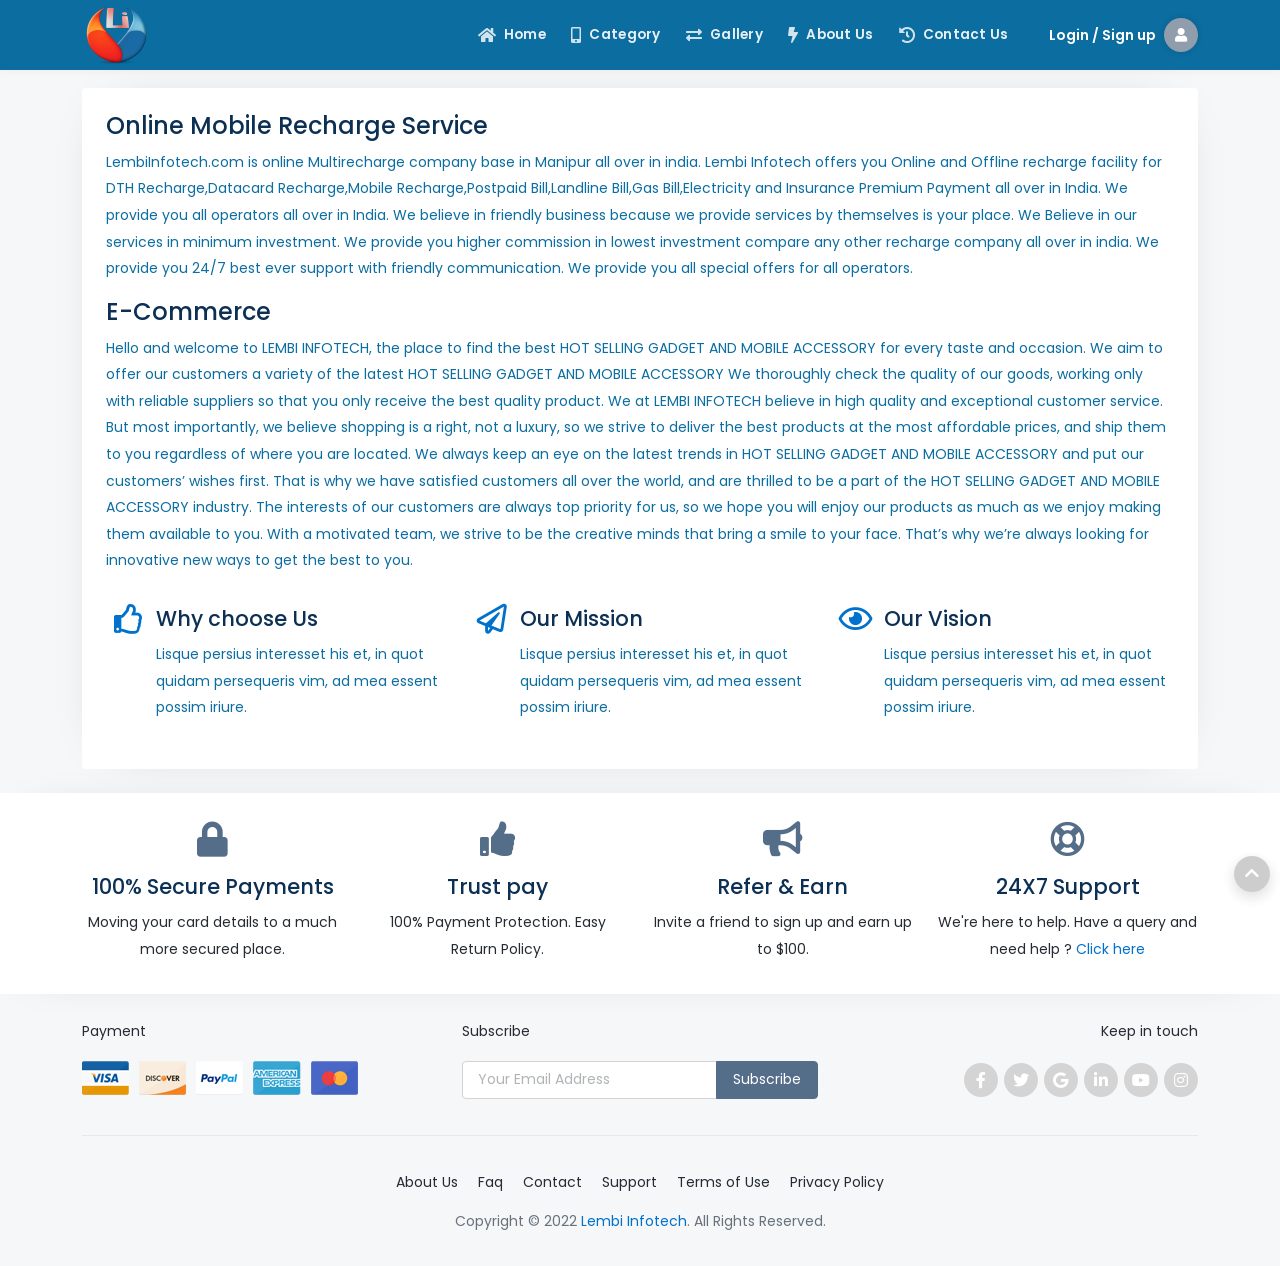
==== about-us.html @ 3e4270e7 "update for landing pages" ====
<!DOCTYPE html>
<html lang="en">

<head>
<meta charset="UTF-8" />
<meta http-equiv="X-UA-Compatible" content="IE=edge">
<meta name="viewport" content="width=device-width, initial-scale=1, minimum-scale=1.0, shrink-to-fit=no">
<link href="images/logo.png" rel="icon" />
<title>Lembi Infotech - Recharge & Bill Payment, Booking HTML5 Template</title>
<meta name="description" content="Lembi Infotech - Recharge & Bill Payment, Booking HTML5 Template">
<meta name="author" content="Lembi Infotech">

<!-- Web Fonts
============================================= -->
<link href="https://fonts.googleapis.com/css2?family=Poppins:ital,wght@0,100;0,200;0,300;0,400;0,500;0,600;0,700;0,800;0,900;1,100;1,200;1,300;1,400;1,500;1,600;1,700;1,800;1,900&amp;display=swap" rel="stylesheet">

<!-- Stylesheet
============================================= -->
<link rel="stylesheet" type="text/css" href="vendor/bootstrap/css/bootstrap.min.css" />
<link rel="stylesheet" type="text/css" href="vendor/font-awesome/css/all.min.css" />
<link rel="stylesheet" type="text/css" href="vendor/owl.carousel/assets/owl.carousel.min.css" />
<link rel="stylesheet" type="text/css" href="css/stylesheet.css" />
<link id="color-switcher" type="text/css" rel="stylesheet" href="#" />
</head>
<body>
<!-- Preloader -->
<div id="preloader">
  <div data-loader="dual-ring"></div>
</div>
<!-- Preloader End --> 

<!-- Document Wrapper   
============================================= -->
<div id="main-wrapper"> 
  
  <!-- Header
  ============================================= -->
  <header id="header" class="header-dark">
    <div class="container">
      <div class="header-row">
        <div class="header-column justify-content-start"> 
          
          <!-- Logo
          ============================================= -->
          <div class="logo me-2 me-lg-3"> <a href="index.html" class="d-flex" title="Lembi Infotech - HTML Template"><img class="navbar-logo" src="images/logo.png" alt="Lembi Infotech" width="127" height="29" /></a> </div>
          <!-- Logo end --> 
          
        </div>
        <div class="header-column justify-content-end"> 
          
          <!-- Primary Navigation
          ============================================= -->
          <nav class="primary-menu navbar navbar-expand-lg">
            <div id="header-nav" class="collapse navbar-collapse">
              <ul class="navbar-nav">
                <li class="dropdown active">
                  <a class="nav-link-smart" href="index.html">
                    <i class="fas fa-home nav-icon"></i>
                    <span>Home</span>
                  </a>
                </li>
                
                <li class="dropdown active">
                  <a class="nav-link-smart" href="#">
                    <i class="fas fa-mobile-alt nav-icon"></i>
                    <span>Category</span>
                  </a>
                </li>
                
                <li class="dropdown active">
                  <a class="nav-link-smart" href="#">
                    <i class="fas fa-exchange-alt nav-icon"></i>
                    <span>Gallery</span>
                  </a>
                </li>
                
                <li class="dropdown active">
                  <a class="nav-link-smart" href="about-us.html">
                    <i class="fas fa-bolt nav-icon"></i>
                    <span>About Us</span>
                  </a>
                </li>
                
                <li class="dropdown active">
                  <a class="nav-link-smart" href="contact-us.html">
                    <i class="fas fa-history nav-icon"></i>
                    <span>Contact Us</span>
                  </a>
                </li>
                
       
              </ul>
            </div>
          </nav>
          <!-- Primary Navigation end --> 




      
          
          <!-- Collapse Button
		  =============================== -->
          <button class="navbar-toggler" type="button" data-bs-toggle="collapse" data-bs-target="#header-nav"> <span></span> <span></span> <span></span> </button>
          <div class="vr mx-2 h-25 my-auto"></div>
          <!-- Login Signup
		  =============================== -->
          <nav class="login-signup navbar navbar-expand">
            <ul class="navbar-nav">
              <li class="profile"><a class="pe-0" data-bs-toggle="modal" data-bs-target="#login-modal" href="#" title="Login / Sign up"><span class="d-none d-sm-inline-block">Login / Sign up</span> <span class="user-icon ms-sm-2"><i class="fas fa-user"></i></span></a></li>
            </ul>
          </nav>
        </div>
      </div>
    </div>
  </header>
  <!-- Header end --> 
  

  
  <!-- Content
  ============================================= -->
  <div id="content">
    <div class="container">
      <div class="bg-white shadow-md rounded p-4">
        <h2 class="text-6">Online Mobile Recharge Service</h2>
        <p>LembiInfotech.com is online Multirecharge company base in Manipur all over in india. Lembi Infotech offers you Online and Offline recharge facility for DTH Recharge,Datacard Recharge,Mobile Recharge,Postpaid Bill,Landline Bill,Gas Bill,Electricity and Insurance Premium Payment all over in India. We provide you all operators all over in India. We believe in friendly business because we provide services by themselves is your place. We Believe in our services in minimum investment. We provide you higher commission in lowest investment compare any other recharge company all over in india. We provide you 24/7 best ever support with friendly communication. We provide you all special offers for all operators.</p>
        <h2 class="text-6">E-Commerce</h2>
        <p>Hello and welcome to LEMBI INFOTECH, the place to find the best HOT SELLING GADGET AND MOBILE ACCESSORY for every taste and occasion. We aim to offer our customers a variety of the latest HOT SELLING GADGET AND MOBILE ACCESSORY We thoroughly check the quality of our goods, working only with reliable suppliers so that you only receive the best quality product. We at LEMBI INFOTECH believe in high quality and exceptional customer service. But most importantly, we believe shopping is a right, not a luxury, so we strive to deliver the best products at the most affordable prices, and ship them to you regardless of where you are located. We always keep an eye on the latest trends in HOT SELLING GADGET AND MOBILE ACCESSORY and put our customers’ wishes first. That is why we have satisfied customers all over the world, and are thrilled to be a part of the HOT SELLING GADGET AND MOBILE ACCESSORY industry. The interests of our customers are always top priority for us, so we hope you will enjoy our products as much as we enjoy making them available to you. With a motivated team, we strive to be the creative minds that bring a smile to your face. That’s why we’re always looking for innovative new ways to get the best to you. </p>
        <div class="row mt-4 mb-2">
          <div class="col-md-4">
            <div class="featured-box style-1">
              <div class="featured-box-icon text-primary"> <i class="far fa-thumbs-up"></i></div>
              <h3>Why choose Us</h3>
              <p>Lisque persius interesset his et, in quot quidam persequeris vim, ad mea essent possim iriure.</p>
            </div>
          </div>
          <div class="col-md-4">
            <div class="featured-box style-1">
              <div class="featured-box-icon text-primary"> <i class="far fa-paper-plane"></i> </div>
              <h3>Our Mission</h3>
              <p>Lisque persius interesset his et, in quot quidam persequeris vim, ad mea essent possim iriure.</p>
            </div>
          </div>
          <div class="col-md-4">
            <div class="featured-box style-1">
              <div class="featured-box-icon text-primary"> <i class="far fa-eye"></i> </div>
              <h3>Our Vision</h3>
              <p>Lisque persius interesset his et, in quot quidam persequeris vim, ad mea essent possim iriure.</p>
            </div>
          </div>
        </div>

      </div>
    </div>
  </div>
  <!-- Content end --> 
  
  <!-- Footer
  ============================================= -->
  <footer id="footer">
    <section class="section bg-white shadow-md pt-4 pb-3">
      <div class="container">
        <div class="row">
          <div class="col-sm-6 col-md-3">
            <div class="featured-box text-center">
              <div class="featured-box-icon"> <i class="fas fa-lock"></i> </div>
              <h4>100% Secure Payments</h4>
              <p>Moving your card details to a much more secured place.</p>
            </div>
          </div>
          <div class="col-sm-6 col-md-3">
            <div class="featured-box text-center">
              <div class="featured-box-icon"> <i class="fas fa-thumbs-up"></i> </div>
              <h4>Trust pay</h4>
              <p>100% Payment Protection. Easy Return Policy.</p>
            </div>
          </div>
          <div class="col-sm-6 col-md-3">
            <div class="featured-box text-center">
              <div class="featured-box-icon"> <i class="fas fa-bullhorn"></i> </div>
              <h4>Refer & Earn</h4>
              <p>Invite a friend to sign up and earn up to $100.</p>
            </div>
          </div>
          <div class="col-sm-6 col-md-3">
            <div class="featured-box text-center">
              <div class="featured-box-icon"> <i class="far fa-life-ring"></i> </div>
              <h4>24X7 Support</h4>
              <p>We're here to help. Have a query and need help ? <a href="#">Click here</a></p>
            </div>
          </div>
        </div>
      </div>
    </section>
    <div class="container mt-4">
      <div class="row g-4">
        <div class="col-md-4">
          <p>Payment</p>
          <ul class="payments-types">
            <li><a href="#" target="_blank"> <img data-bs-toggle="tooltip" src="images/payment/visa.png" alt="visa" title="Visa"></a></li>
            <li><a href="#" target="_blank"> <img data-bs-toggle="tooltip" src="images/payment/discover.png" alt="discover" title="Discover"></a></li>
            <li><a href="#" target="_blank"> <img data-bs-toggle="tooltip" src="images/payment/paypal.png" alt="paypal" title="PayPal"></a></li>
            <li><a href="#" target="_blank"> <img data-bs-toggle="tooltip" src="images/payment/american.png" alt="american express" title="American Express"></a></li>
            <li><a href="#" target="_blank"> <img data-bs-toggle="tooltip" src="images/payment/mastercard.png" alt="discover" title="Discover"></a></li>
          </ul>
        </div>
        <div class="col-md-4">
          <p>Subscribe</p>
          <div class="input-group newsletter">
            <input class="form-control" placeholder="Your Email Address" name="newsletterEmail" id="newsletterEmail" type="text">
            <button class="btn btn-secondary shadow-none px-3" type="submit">Subscribe</button>
          </div>
        </div>
        <div class="col-md-4 d-flex align-items-md-end flex-column">
          <p>Keep in touch</p>
          <ul class="social-icons">
            <li class="social-icons-facebook"><a data-bs-toggle="tooltip" href="http://www.facebook.com/" target="_blank" title="Facebook"><i class="fab fa-facebook-f"></i></a></li>
            <li class="social-icons-twitter"><a data-bs-toggle="tooltip" href="http://www.twitter.com/" target="_blank" title="Twitter"><i class="fab fa-twitter"></i></a></li>
            <li class="social-icons-google"><a data-bs-toggle="tooltip" href="http://www.google.com/" target="_blank" title="Google"><i class="fab fa-google"></i></a></li>
            <li class="social-icons-linkedin"><a data-bs-toggle="tooltip" href="http://www.linkedin.com/" target="_blank" title="Linkedin"><i class="fab fa-linkedin-in"></i></a></li>
            <li class="social-icons-youtube"><a data-bs-toggle="tooltip" href="http://www.youtube.com/" target="_blank" title="Youtube"><i class="fab fa-youtube"></i></a></li>
            <li class="social-icons-instagram"><a data-bs-toggle="tooltip" href="http://www.instagram.com/" target="_blank" title="Instagram"><i class="fab fa-instagram"></i></a></li>
          </ul>
        </div>
      </div>
    </div>
    <div class="container">
      <div class="footer-copyright">
        <ul class="nav justify-content-center">
          <li class="nav-item"> <a class="nav-link active" href="#">About Us</a> </li>
          <li class="nav-item"> <a class="nav-link" href="#">Faq</a> </li>
          <li class="nav-item"> <a class="nav-link" href="#">Contact</a> </li>
          <li class="nav-item"> <a class="nav-link" href="#">Support</a> </li>
          <li class="nav-item"> <a class="nav-link" href="#">Terms of Use</a> </li>
          <li class="nav-item"> <a class="nav-link" href="#">Privacy Policy</a> </li>
        </ul>
        <p class="copyright-text">Copyright © 2022 <a href="#">Lembi Infotech</a>. All Rights Reserved.</p>
      </div>
    </div>
  </footer>
  <!-- Footer end --> 
  
</div>
<!-- Document Wrapper end --> 

<!-- Back to Top
============================================= --> 
<a id="back-to-top" data-bs-toggle="tooltip" title="Back to Top" href="javascript:void(0)"><i class="fa fa-chevron-up"></i></a> 

<!-- Login Modal
=========================== -->
<div id="login-modal" class="modal fade" role="dialog" aria-hidden="true">
  <div class="modal-dialog modal-dialog-centered" role="document">
    <div class="modal-content border-0">
      <div class="modal-body py-4 px-0">
        <button type="button" class="btn-close position-absolute top-0 end-0 mt-1 me-1 mt-sm-2 me-sm-2" data-bs-dismiss="modal" aria-label="Close"></button>
        <!-- Login Form
        ====================== -->
        <div class="row">
          <div class="col-11 col-md-10 mx-auto">
            <ul class="nav nav-tabs nav-justified mb-4" role="tablist">
              <li class="nav-item"> <a class="nav-link text-5 lh-lg active">Login</a> </li>
              <li class="nav-item"> <a class="nav-link text-5 lh-lg" href="#" data-bs-toggle="modal" data-bs-target="#signup-modal" data-bs-dismiss="modal">Sign Up</a> </li>
            </ul>
            <p class="text-4 fw-300 text-muted text-center mb-4">We are glad to see you again!</p>
            <form id="loginForm" method="post">
              <div class="mb-3">
                <input type="email" class="form-control" id="emailAddress" required placeholder="Mobile or Email">
              </div>
              <div class="mb-3">
                <input type="password" class="form-control" id="loginPassword" required placeholder="Password">
              </div>
              <div class="row my-4">
                <div class="col">
                  <div class="form-check text-3">
                    <input id="remember-me" name="remember" class="form-check-input" type="checkbox">
                    <label class="form-check-label text-2" for="remember-me">Remember Me</label>
                  </div>
                </div>
                <div class="col text-2 text-end"><a class="btn-link" href="#" data-bs-toggle="modal" data-bs-target="#forgot-password-modal" data-bs-dismiss="modal">Forgot Password ?</a></div>
              </div>
              <div class="d-grid my-4">
                <button class="btn btn-primary" type="submit">Login</button>
              </div>
            </form>
            <div class="d-flex align-items-center my-3">
              <hr class="flex-grow-1">
              <span class="mx-2 text-2 text-muted">Or Login with Social Profile</span>
              <hr class="flex-grow-1">
            </div>
            <div class="d-flex  flex-column align-items-center mb-3">
              <ul class="social-icons social-icons-colored social-icons-circle">
                <li class="social-icons-facebook"><a href="#" data-bs-toggle="tooltip" title="Log In with Facebook"><i class="fab fa-facebook-f"></i></a></li>
                <li class="social-icons-twitter"><a href="#" data-bs-toggle="tooltip" title="Log In with Twitter"><i class="fab fa-twitter"></i></a></li>
                <li class="social-icons-google"><a href="#" data-bs-toggle="tooltip" title="Log In with Google"><i class="fab fa-google"></i></a></li>
                <li class="social-icons-linkedin"><a href="#" data-bs-toggle="tooltip" title="Log In with Linkedin"><i class="fab fa-linkedin-in"></i></a></li>
              </ul>
            </div>
            <p class="text-2 text-center mb-0">New to Lembi Infotech? <a class="btn-link" href="#" data-bs-toggle="modal" data-bs-target="#signup-modal" data-bs-dismiss="modal">Sign Up</a></p>
          </div>
        </div>
        <!-- Login Form End --> 
      </div>
	  </div>
  </div>
</div>
<!-- Login Modal End --> 

<!-- Sign Up Modal
=========================== -->
<div id="signup-modal" class="modal fade" role="dialog" aria-hidden="true">
  <div class="modal-dialog modal-dialog-centered" role="document">
    <div class="modal-content border-0">
      <div class="modal-body py-4 px-0">
        <button type="button" class="btn-close position-absolute top-0 end-0 mt-1 me-1 mt-sm-2 me-sm-2" data-bs-dismiss="modal" aria-label="Close"></button>
        <!-- Sign Up Form
        ====================== -->
        <div class="row">
          <div class="col-11 col-md-10 mx-auto">
            <ul class="nav nav-tabs nav-justified mb-4" role="tablist">
              <li class="nav-item"> <a class="nav-link text-5 lh-lg" href="#" data-bs-toggle="modal" data-bs-target="#login-modal" data-bs-dismiss="modal">Log In</a> </li>
              <li class="nav-item"> <a class="nav-link text-5 lh-lg active">Sign Up</a> </li>
            </ul>
            <p class="text-4 fw-300 text-muted text-center mb-4">Looks like you're new here!</p>
            <form id="signupForm" method="post">
              <div class="mb-3">
                <input type="text" class="form-control" id="fullName" required placeholder="Your Name">
              </div>
              <div class="mb-3">
                <input type="email" class="form-control" id="emailAddress" required placeholder="Email Id">
              </div>
              <div class="mb-3">
                <input type="password" class="form-control" id="loginPassword" required placeholder="Password">
              </div>
              <div class="form-check text-3 my-4">
                <input id="agree" name="agree" class="form-check-input" type="checkbox">
                <label class="form-check-label text-2" for="agree">I agree to the <a href="#">Terms</a> and <a href="#">Privacy Policy</a>.</label>
              </div>
              <div class="d-grid my-4">
                <button class="btn btn-primary" type="submit">Sign Up</button>
              </div>
            </form>
            <div class="d-flex align-items-center my-3">
              <hr class="flex-grow-1">
              <span class="mx-2 text-2 text-muted">Or Sign Up with Social Profile</span>
              <hr class="flex-grow-1">
            </div>
            <div class="d-flex  flex-column align-items-center mb-3">
              <ul class="social-icons social-icons-colored social-icons-circle">
                <li class="social-icons-facebook"><a href="#" data-bs-toggle="tooltip" title="Sign Up with Facebook"><i class="fab fa-facebook-f"></i></a></li>
                <li class="social-icons-twitter"><a href="#" data-bs-toggle="tooltip" title="Sign Up with Twitter"><i class="fab fa-twitter"></i></a></li>
                <li class="social-icons-google"><a href="#" data-bs-toggle="tooltip" title="Sign Up with Google"><i class="fab fa-google"></i></a></li>
                <li class="social-icons-linkedin"><a href="#" data-bs-toggle="tooltip" title="Sign Up with Linkedin"><i class="fab fa-linkedin-in"></i></a></li>
              </ul>
            </div>
            <p class="text-2 text-center mb-0">Already have an account? <a class="btn-link" href="#" data-bs-toggle="modal" data-bs-target="#login-modal" data-bs-dismiss="modal">Log In</a></p>
          </div>
        </div>
        <!-- Sign Up Form End --> 
      </div>
    </div>
  </div>
</div>
<!-- Sign Up Modal End --> 

<!-- Forgot Password Modal
============================== -->
<div id="forgot-password-modal" class="modal fade" role="dialog" aria-hidden="true">
  <div class="modal-dialog modal-dialog-centered" role="document">
    <div class="modal-content border-0">
      <div class="modal-body py-4 px-0">
        <button type="button" class="btn-close position-absolute top-0 end-0 mt-1 me-1 mt-sm-2 me-sm-2" data-bs-dismiss="modal" aria-label="Close"></button>
        <!-- Forgot Password Form
        =========================== -->
        <div class="row">
          <div class="col-11 col-md-10 mx-auto">
            <h3 class="text-center mt-3 mb-4">Forgot your password?</h3>
            <p class="text-center text-3 text-muted">Enter your Email or Mobile and we’ll help you reset your password.</p>
            <form id="forgotForm" class="form-border" method="post">
              <div class="mb-3">
                <input type="text" class="form-control" id="emailAddress" required placeholder="Enter Email or Mobile Number">
              </div>
              <div class="d-grid my-4">
                <button class="btn btn-primary" type="submit">Continue</button>
              </div>
            </form>
            <p class="text-center mb-0"><a class="btn-link" href="#" data-bs-toggle="modal" data-bs-target="#login-modal" data-bs-dismiss="modal">Return to Log In</a> <span class="text-muted mx-3">|</span> <a class="btn-link" href="#" data-bs-toggle="modal" data-bs-target="#otp-modal" data-bs-dismiss="modal">Request OTP</a></p>
          </div>
        </div>
        <!-- Forgot Password Form End --> 
      </div>
    </div>
  </div>
</div>
<!-- Forgot Password Modal End --> 

<!-- OTP Modal
============================== -->
<div id="otp-modal" class="modal fade" role="dialog" aria-hidden="true">
  <div class="modal-dialog modal-dialog-centered" role="document">
    <div class="modal-content border-0">
      <div class="modal-body py-4 px-0">
        <button type="button" class="btn-close position-absolute top-0 end-0 mt-1 me-1 mt-sm-2 me-sm-2" data-bs-dismiss="modal" aria-label="Close"></button>
        <!-- OTP Form
        =========================== -->
        <div class="row">
          <div class="col-11 col-md-10 mx-auto">
            <h3 class="text-center mt-3 mb-4">Two-Step Verification</h3>
            <p class="text-center"><img class="img-fluid" src="images/otp-icon.png" alt="verification"></p>
            <p class="text-muted text-3 text-center">Please enter the OTP (one time password) to verify your account. A Code has been sent to <span class="text-dark text-4">+1*******179</span></p>
            <form id="otp-screen" class="form-border" method="post">
              <div class="row gx-3">
                <div class="col">
                  <input type="text" class="form-control text-center text-6 px-0 py-2" maxlength="1" required autocomplete="off">
                </div>
                <div class="col">
                  <input type="text" class="form-control text-center text-6 px-0 py-2" maxlength="1" required autocomplete="off">
                </div>
                <div class="col">
                  <input type="text" class="form-control text-center text-6 px-0 py-2" maxlength="1" required autocomplete="off">
                </div>
                <div class="col">
                  <input type="text" class="form-control text-center text-6 px-0 py-2" maxlength="1" required autocomplete="off">
                </div>
              </div>
              <div class="d-grid my-4">
                <button class="btn btn-primary" type="submit">Verify</button>
              </div>
            </form>
            <p class="text-2 text-center">Not received your code? <a class="btn-link" href="#">Resend code</a></p>
            <p class="text-2 text-center mb-0"><a class="btn-link" href="#">Call me</a></p>
          </div>
        </div>
        <!-- OTP Form End --> 
      </div>
    </div>
  </div>
</div>
<!-- OTP Modal End --> 

<!-- Script --> 
<script src="vendor/jquery/jquery.min.js"></script> 
<script src="vendor/bootstrap/js/bootstrap.bundle.min.js"></script> 
<script src="vendor/owl.carousel/owl.carousel.min.js"></script>
<script src="js/switcher.min.js"></script>
<script src="js/theme.js"></script>
</body>

</html>
---- css/stylesheet.css ----
/*===========================================================

   Template Name: Demo
   Description: Recharge & Bill Payment, Booking HTML Template
   Author: Yoihenba & Lembo
	
=================================================
  Table of Contents
=================================================

	- Basic
	- Helpers Classes
	- Layouts
	- Header
		- Logo
		- Primary Menu
		- Secondary Nav
		- Page Header
	- Recharge & Bill Pages
	- Booking Pages
	- Blog
	- Elements
		- Featured Box
		- Team
		- Accordion & Toggle
		- Tabs
		- Easy Responsive Tab Accordion
		- Custom Background
		- Brands Grid
		- Banner
		- Simple ul
	- Footer
		- Payments Images
		- Newsleter
		- Social Icons
		- Login/Signup Modal Dialog
		- Back to Top
	- Extra

-------------------------------------------------------------------*/
/* =================================== */
/*  Basic Style 
/* =================================== */
body {
  background: #e7e9ed;
  color: #535b61;
  font-family: "Poppins", sans-serif;
  font-size: 14px;
  line-height: 22px;
}

/*-------- Preloader --------*/
#preloader {
  position: fixed;
  z-index: 999999999 !important;
  background-color: #fff;
  top: 0;
  left: 0;
  right: 0;
  bottom: 0;
  width: 100%;
  height: 100%;
}

#preloader [data-loader="dual-ring"] {
  position: absolute;
  top: 50%;
  left: 50%;
  width: 40px;
  height: 40px;
  margin-left: -20px;
  margin-top: -20px;
  content: " ";
  display: block;
  border-radius: 50%;
  border: 5px solid #0071cc;
  border-color: #0071cc #f1f5f6 #0071cc #f1f5f6;
  animation: dual-ring 0.8s linear infinite;
}

@keyframes dual-ring {
  0% {
    transform: rotate(0deg);
  }
  100% {
    transform: rotate(360deg);
  }
}

form {
  padding: 0;
  margin: 0;
  display: inline;
}

img {
  vertical-align: inherit;
}

a, a:focus {
  color: #0071cc;
  text-decoration: none;
  -webkit-transition: all 0.2s ease;
  transition: all 0.2s ease;
}

a:hover, a:active {
  color: #005da8;
  -webkit-transition: all 0.2s ease;
  transition: all 0.2s ease;
}

a:focus, a:active,
.btn.active.focus,
.btn.active:focus,
.btn.focus,
.btn:active.focus,
.btn:active:focus,
.btn:focus,
button:focus,
button:active {
  outline: none;
}

p {
  line-height: 1.9;
}

.blockquote {
  border-width: 0 0 0 5px;
  border-style: solid;
  border-color: #eee;
  padding: 10px 20px;
  font-size: 1rem;
}

html[dir="rtl"] .blockquote {
  border-width: 0 5px 0 0px;
}

iframe {
  border: 0 !important;
}

h1, h2, h3, h4, h5, h6 {
  color: #0c2f54;
  font-family: "Poppins", sans-serif;
}

.table {
  color: #535b61;
}

.table-hover tbody tr:hover {
  background-color: #f6f7f8;
}

/* =================================== */
/*  Helpers Classes
/* =================================== */
/* Box Shadow */
.shadow-md {
  -webkit-box-shadow: 0px 0px 50px -35px rgba(0, 0, 0, 0.4);
  box-shadow: 0px 0px 50px -35px rgba(0, 0, 0, 0.4);
}

/* Border Radius */
.rounded-top-0 {
  border-top-start-radius: 0px !important;
  border-top-end-radius: 0px !important;
}

.rounded-bottom-0 {
  border-bottom-start-radius: 0px !important;
  border-bottom-end-radius: 0px !important;
}

html:not([dir="rtl"]) .rounded-start-0 {
  border-top-left-radius: 0px !important;
  border-bottom-left-radius: 0px !important;
}

html:not([dir="rtl"]) .rounded-end-0 {
  border-top-right-radius: 0px !important;
  border-top-right-radius: 0px !important;
  border-bottom-right-radius: 0px !important;
}

html[dir="rtl"] .rounded-start-0 {
  border-top-right-radius: 0px !important;
  border-top-right-radius: 0px !important;
  border-bottom-right-radius: 0px !important;
}

html[dir="rtl"] .rounded-end-0 {
  border-top-left-radius: 0px !important;
  border-bottom-left-radius: 0px !important;
}

/* Text Size */
.text-0 {
  font-size: 11px !important;
  font-size: 0.6875rem !important;
}

.text-1 {
  font-size: 12px !important;
  font-size: 0.75rem !important;
}

.text-2 {
  font-size: 14px !important;
  font-size: 0.875rem !important;
}

.text-3 {
  font-size: 16px !important;
  font-size: 1rem !important;
}

.text-4 {
  font-size: 18px !important;
  font-size: 1.125rem !important;
}

.text-5 {
  font-size: 21px !important;
  font-size: 1.3125rem !important;
}

.text-6 {
  font-size: 24px !important;
  font-size: 1.50rem !important;
}

.text-7 {
  font-size: 28px !important;
  font-size: 1.75rem !important;
}

.text-8 {
  font-size: 32px !important;
  font-size: 2rem !important;
}

.text-9 {
  font-size: 36px !important;
  font-size: 2.25rem !important;
}

.text-10 {
  font-size: 40px !important;
  font-size: 2.50rem !important;
}

.text-11 {
  font-size: calc(1.4rem + 1.8vw) !important;
}

@media (min-width: 1200px) {
  .text-11 {
    font-size: 2.75rem !important;
  }
}

.text-12 {
  font-size: calc(1.425rem + 2.1vw) !important;
}

@media (min-width: 1200px) {
  .text-12 {
    font-size: 3rem !important;
  }
}

.text-13 {
  font-size: calc(1.45rem + 2.4vw) !important;
}

@media (min-width: 1200px) {
  .text-13 {
    font-size: 3.25rem !important;
  }
}

.text-14 {
  font-size: calc(1.475rem + 2.7vw) !important;
}

@media (min-width: 1200px) {
  .text-14 {
    font-size: 3.5rem !important;
  }
}

.text-15 {
  font-size: calc(1.5rem + 3vw) !important;
}

@media (min-width: 1200px) {
  .text-15 {
    font-size: 3.75rem !important;
  }
}

.text-16 {
  font-size: calc(1.525rem + 3.3vw) !important;
}

@media (min-width: 1200px) {
  .text-16 {
    font-size: 4rem !important;
  }
}

.text-17 {
  font-size: calc(1.575rem + 3.9vw) !important;
}

@media (min-width: 1200px) {
  .text-17 {
    font-size: 4.5rem !important;
  }
}

.text-18 {
  font-size: calc(1.625rem + 4.5vw) !important;
}

@media (min-width: 1200px) {
  .text-18 {
    font-size: 5rem !important;
  }
}

.text-19 {
  font-size: calc(1.65rem + 4.8vw) !important;
}

@media (min-width: 1200px) {
  .text-19 {
    font-size: 5.25rem !important;
  }
}

.text-20 {
  font-size: calc(1.7rem + 5.4vw) !important;
}

@media (min-width: 1200px) {
  .text-20 {
    font-size: 5.75rem !important;
  }
}

.text-21 {
  font-size: calc(1.775rem + 6.3vw) !important;
}

@media (min-width: 1200px) {
  .text-21 {
    font-size: 6.5rem !important;
  }
}

.text-22 {
  font-size: calc(1.825rem + 6.9vw) !important;
}

@media (min-width: 1200px) {
  .text-22 {
    font-size: 7rem !important;
  }
}

.text-23 {
  font-size: calc(1.9rem + 7.8vw) !important;
}

@media (min-width: 1200px) {
  .text-23 {
    font-size: 7.75rem !important;
  }
}

.text-24 {
  font-size: calc(1.95rem + 8.4vw) !important;
}

@media (min-width: 1200px) {
  .text-24 {
    font-size: 8.25rem !important;
  }
}

.text-25 {
  font-size: calc(2.025rem + 9.3vw) !important;
}

@media (min-width: 1200px) {
  .text-25 {
    font-size: 9rem !important;
  }
}

.text-11, .text-12, .text-13, .text-14, .text-15, .text-16, .text-17, .text-18, .text-19, .text-20, .text-21, .text-22, .text-23, .text-24, .text-25 {
  line-height: 1.3;
}

/* Font Weight */
.fw-100 {
  font-weight: 100 !important;
}

.fw-200 {
  font-weight: 200 !important;
}

.fw-300 {
  font-weight: 300 !important;
}

.fw-400 {
  font-weight: 400 !important;
}

.fw-500 {
  font-weight: 500 !important;
}

.fw-600 {
  font-weight: 600 !important;
}

.fw-700 {
  font-weight: 700 !important;
}

.fw-800 {
  font-weight: 800 !important;
}

.fw-900 {
  font-weight: 900 !important;
}

/* Opacity */
.opacity-0 {
  opacity: 0;
}

.opacity-1 {
  opacity: 0.1;
}

.opacity-2 {
  opacity: 0.2;
}

.opacity-3 {
  opacity: 0.3;
}

.opacity-4 {
  opacity: 0.4;
}

.opacity-5 {
  opacity: 0.5;
}

.opacity-6 {
  opacity: 0.6;
}

.opacity-7 {
  opacity: 0.7;
}

.opacity-8 {
  opacity: 0.8;
}

.opacity-9 {
  opacity: 0.9;
}

.opacity-10 {
  opacity: 1;
}

/* Background light */
.bg-light-1 {
  background-color: #f9f9fb !important;
}

.bg-light-2 {
  background-color: #f8f8fa !important;
}

.bg-light-3 {
  background-color: #f5f5f5 !important;
}

.bg-light-4 {
  background-color: #eff0f2 !important;
}

.bg-light-5 {
  background-color: #ececec !important;
}

/* Background Dark */
.bg-dark {
  background-color: #111418 !important;
}

.bg-dark-1 {
  background-color: #191f24 !important;
}

.bg-dark-2 {
  background-color: #232a31 !important;
}

.bg-dark-3 {
  background-color: #2b343c !important;
}

.bg-dark-4 {
  background-color: #38434f !important;
}

.bg-dark-5 {
  background-color: #435161 !important;
}

hr {
  opacity: 0.15;
}

/* =================================== */
/*  Layouts
/* =================================== */
#main-wrapper {
  background: #f6f7f8;
}

@media (min-width: 992px) and (max-width: 1199.98px) {
  #main-wrapper.boxed {
    max-width: 990px;
    margin: 0 auto;
    -webkit-box-shadow: 0px 0px 10px rgba(0, 0, 0, 0.1);
    box-shadow: 0px 0px 10px rgba(0, 0, 0, 0.1);
  }
}

@media (min-width: 1200px) and (max-width: 1399.98px) {
  #main-wrapper.boxed {
    max-width: 1180px;
    margin: 0 auto;
    -webkit-box-shadow: 0px 0px 10px rgba(0, 0, 0, 0.1);
    box-shadow: 0px 0px 10px rgba(0, 0, 0, 0.1);
  }
}

@media (min-width: 1400px) {
  #main-wrapper.boxed {
    max-width: 1360px;
    margin: 0 auto;
    -webkit-box-shadow: 0px 0px 10px rgba(0, 0, 0, 0.1);
    box-shadow: 0px 0px 10px rgba(0, 0, 0, 0.1);
  }
}

.section {
  position: relative;
  padding: 50px 0;
  padding: 3.125rem 0;
}

/*== Fullscreen Height Intro when use default Header ==*/
.fullscreen-with-header {
  min-height: calc(100vh - 70px) !important;
}

/* =================================== */
/*  Header
/* =================================== */
/* #header {
  background: #0C6DA0
;
  -webkit-box-shadow: 0px 0px 10px rgba(0, 0, 0, 0.05);
  box-shadow: 0px 0px 10px rgba(0, 0, 0, 0.05);
} */

/* ===================================
   Header (FIXED & SAFE)
=================================== */
#header {
  background: #0C6DA0;
  box-shadow: 0px 0px 10px rgba(0, 0, 0, 0.05);
  position: fixed;          /* 🔑 key fix */
  top: 0;
  left: 0;
  width: 100%;
  z-index: 1100;
}


#header .navbar {
  padding: 0px;
}
/* 
#header.bg-transparent {
  position: absolute;
  z-index: 999;
  top: 0;
  left: 0;
  width: 100%;
  box-shadow: none;
} */

#header.bg-transparent {
  position: fixed;          /* override absolute */
  z-index: 1100;
  top: 0;
  left: 0;
  width: 100%;
  box-shadow: none;
}

/* ===================================
   Content Offset for Fixed Header
=================================== */
#content {
  padding-top: 88px; /* header height */
}

@media (max-width: 991px) {
  #content {
    padding-top: 88px;
  }
}

#header.header-border .header-row {
  border-bottom: 1px solid rgba(250, 250, 250, 0.3);
}

#header .logo {
  position: relative;
  -webkit-box-align: center;
  -ms-flex-align: center;
  align-items: center;
  display: -webkit-box;
  display: -ms-flexbox;
  display: flex;
  -ms-flex-item-align: stretch;
  align-self: stretch;
}

#header .header-row {
  position: relative;
  display: -webkit-box;
  display: -ms-flexbox;
  max-height: 100%;
  display: flex;
  -webkit-box-flex: 1;
  -ms-flex-positive: 1;
  flex-grow: 1;
  -ms-flex-preferred-size: 100%;
  flex-basis: 100%;
  -webkit-box-align: center;
  -ms-flex-align: center;
  align-items: center;
  -ms-flex-item-align: stretch;
  align-self: stretch;
}

#header .header-column {
  display: -webkit-box;
  display: -ms-flexbox;
  display: flex;
  z-index: 1100;      /* higher than wallet */
  -ms-flex-item-align: stretch;
  align-self: stretch;
  -webkit-box-align: center;
  -ms-flex-align: center;
  align-items: center;
  -webkit-box-flex: 1;
  -ms-flex-positive: 1;
  flex-grow: 1;
}

#header .header-column .header-row {
  -webkit-box-pack: inherit;
  -ms-flex-pack: inherit;
  justify-content: inherit;
  z-index: 1100;      /* higher than wallet */

}

.navbar-light .navbar-nav .active > .nav-link {
  color: #005da8;
}

.navbar-light .navbar-nav .nav-link.active, .navbar-light .navbar-nav .nav-link.show {
  color: #005da8;
}

.navbar-light .navbar-nav .show > .nav-link {
  color: #005da8;
}

.primary-menu.navbar {
  position: inherit;
}

.primary-menu, .login-signup {
  display: -webkit-box !important;
  display: -ms-flexbox !important;
  display: flex !important;
  height: auto !important;
  -webkit-box-ordinal-group: 0;
  -ms-flex-item-align: stretch;
  align-self: stretch;
}

.primary-menu ul.navbar-nav > li, .login-signup ul.navbar-nav > li {
  display: -webkit-box;
  display: -ms-flexbox;
  display: flex;
  height: 100%;
}

.primary-menu ul.navbar-nav > li a, .login-signup ul.navbar-nav > li a {
  display: -webkit-box;
  display: -ms-flexbox;
  display: flex;
  -webkit-box-align: center;
  -ms-flex-align: center;
  align-items: center;
}

.primary-menu ul.navbar-nav > li > a:not(.btn), .login-signup ul.navbar-nav > li > a:not(.btn) {
  height: 70px;
  padding-left: 0.85em;
  padding-right: 0.85em;
  color: #0c2e53;
  -webkit-transition: all 0.2s ease;
  transition: all 0.2s ease;
  position: relative;
}

.primary-menu ul.navbar-nav > li:hover > a:not(.btn), .primary-menu ul.navbar-nav > li.active > a:not(.btn), .login-signup ul.navbar-nav > li:hover > a:not(.btn), .login-signup ul.navbar-nav > li.active > a:not(.btn) {
  color: #0071cc;
  -webkit-transition: all 0.2s ease;
  transition: all 0.2s ease;
}

.primary-menu ul.navbar-nav > li.dropdown .dropdown-menu li > a:not(.btn), .login-signup ul.navbar-nav > li.dropdown .dropdown-menu li > a:not(.btn) {
  padding: 7px 20px 7px 0px;
  background-color: transparent;
  color: #777;
  -webkit-transition: all 0.2s ease;
  transition: all 0.2s ease;
}

.primary-menu ul.navbar-nav > li.dropdown .dropdown-menu li > a:not(.btn) > i:not(.arrow), .login-signup ul.navbar-nav > li.dropdown .dropdown-menu li > a:not(.btn) > i:not(.arrow) {
  font-size: .875rem;
  width: 18px;
  text-align: center;
  margin-right: 7px;
}

.primary-menu ul.navbar-nav > li.dropdown .dropdown-menu li:hover > a:not(.btn), .login-signup ul.navbar-nav > li.dropdown .dropdown-menu li:hover > a:not(.btn) {
  color: #0071cc;
  -webkit-transition: all 0.2s ease;
  transition: all 0.2s ease;
}

.primary-menu ul.navbar-nav > li.dropdown:hover > a:after, .login-signup ul.navbar-nav > li.dropdown:hover > a:after {
  clear: both;
  content: ' ';
  display: block;
  width: 0;
  height: 0;
  border-style: solid;
  border-color: transparent transparent #ccc transparent;
  position: absolute;
  border-width: 0px 7px 6px 7px;
  bottom: 0px;
  left: 50%;
  margin: 0 0 0 -5px;
  z-index: 1022;
}

.primary-menu ul.navbar-nav > li.dropdown .dropdown-menu, .login-signup ul.navbar-nav > li.dropdown .dropdown-menu {
  -webkit-box-shadow: 0px 0px 12px rgba(0, 0, 0, 0.176);
  box-shadow: 0px 0px 12px rgba(0, 0, 0, 0.176);
  border: 0px none;
  border-top: 3px solid #ccc;
  padding: 10px 16px;
  min-width: 230px;
  margin: 0;
  font-size: 14px;
  font-size: 0.875rem;
  z-index: 1021;
  top: 100%;
}

.primary-menu ul.navbar-nav > li.dropdown.language .dropdown-menu, .login-signup ul.navbar-nav > li.dropdown.language .dropdown-menu {
  min-width: 140px;
}

.primary-menu ul.navbar-nav > li.dropdown.notifications .dropdown-menu, .login-signup ul.navbar-nav > li.dropdown.notifications .dropdown-menu {
  width: 265px;
}

.primary-menu ul.navbar-nav > li.dropdown.notifications .dropdown-menu li > a:not(.btn), .login-signup ul.navbar-nav > li.dropdown.notifications .dropdown-menu li > a:not(.btn) {
  white-space: normal;
  padding-left: 24px;
  position: relative;
}

.primary-menu ul.navbar-nav > li.dropdown.notifications .dropdown-menu li > a:not(.btn) > i:not(.arrow), .login-signup ul.navbar-nav > li.dropdown.notifications .dropdown-menu li > a:not(.btn) > i:not(.arrow) {
  position: absolute;
  top: 12px;
  left: 0px;
}

.primary-menu ul.navbar-nav > li.dropdown-mega, .login-signup ul.navbar-nav > li.dropdown-mega {
  position: static;
}

.primary-menu ul.navbar-nav > li.dropdown-mega > .dropdown-menu, .login-signup ul.navbar-nav > li.dropdown-mega > .dropdown-menu {
  width: 100%;
  padding: 20px 20px;
}

.primary-menu .dropdown-menu-end, .login-signup .dropdown-menu-end {
  left: auto !important;
  right: 100% !important;
}

.primary-menu ul.navbar-nav > li > .dropdown-menu .row > div, .login-signup ul.navbar-nav > li > .dropdown-menu .row > div {
  border-right: 1px solid #eee;
  padding: 5px 10px 5px 20px;
}

.primary-menu ul.navbar-nav > li > .dropdown-menu .row > div:last-child, .login-signup ul.navbar-nav > li > .dropdown-menu .row > div:last-child {
  border-right: 0;
}

.primary-menu ul.navbar-nav > li .sub-title, .login-signup ul.navbar-nav > li .sub-title {
  display: block;
  font-size: 16px;
  font-size: 1rem;
  margin-top: 1rem;
  padding-bottom: 5px;
}

.primary-menu ul.navbar-nav > li .dropdown-mega-submenu, .login-signup ul.navbar-nav > li .dropdown-mega-submenu {
  list-style-type: none;
  padding-left: 0px;
}

.primary-menu ul.navbar-nav > li.dropdown .dropdown-menu .dropdown-menu, .login-signup ul.navbar-nav > li.dropdown .dropdown-menu .dropdown-menu {
  left: 100%;
  margin-top: -40px;
}

.primary-menu ul.navbar-nav > li.dropdown .dropdown-menu .dropdown-toggle:after, .login-signup ul.navbar-nav > li.dropdown .dropdown-menu .dropdown-toggle:after {
  border-top: .4em solid transparent;
  border-right: 0;
  border-bottom: 0.4em solid transparent;
  border-left: 0.4em solid;
}

.primary-menu ul.navbar-nav > li.dropdown .dropdown-toggle .arrow, .login-signup ul.navbar-nav > li.dropdown .dropdown-toggle .arrow {
  position: absolute;
  min-width: 30px;
  height: 100%;
  right: 0px;
  top: 0;
  -webkit-transition: all 0.2s ease;
  transition: all 0.2s ease;
}

.primary-menu ul.navbar-nav > li.dropdown .dropdown-toggle .arrow:after, .login-signup ul.navbar-nav > li.dropdown .dropdown-toggle .arrow:after {
  content: " ";
  position: absolute;
  top: 50%;
  left: 50%;
  border-color: #000;
  border-top: 1px solid;
  border-right: 1px solid;
  width: 6px;
  height: 6px;
  -webkit-transform: translate(-50%, -50%) rotate(45deg);
  transform: translate(-50%, -50%) rotate(45deg);
}

.primary-menu ul.navbar-nav > li.dropdown .dropdown-toggle .arrow.arrow-end:after, .login-signup ul.navbar-nav > li.dropdown .dropdown-toggle .arrow.arrow-end:after {
  -webkit-transform: translate(-50%, -50%) rotate(225deg);
  transform: translate(-50%, -50%) rotate(225deg);
}

.primary-menu .dropdown-toggle:after, .login-signup .dropdown-toggle:after {
  content: none;
}

.primary-menu ul.navbar-nav > li.profile > a, .login-signup ul.navbar-nav > li.profile > a {
  position: relative;
}

.primary-menu ul.navbar-nav > li.profile > a span.user-icon, .login-signup ul.navbar-nav > li.profile > a span.user-icon {
  background: #8f9dac;
  color: #fff;
  border-radius: 100%;
  min-width: 34px;
  height: 34px;
  vertical-align: middle;
  line-height: 34px;
  font-size: 14px;
  text-align: center;
  display: inline-block;
  -webkit-box-shadow: 0px 0px 6px rgba(0, 0, 0, 0.15);
  box-shadow: 0px 0px 6px rgba(0, 0, 0, 0.15);
}

html[dir="rtl"] .primary-menu ul.navbar-nav > li.dropdown .dropdown-menu li > a:not(.btn), html[dir="rtl"] .login-signup ul.navbar-nav > li.dropdown .dropdown-menu li > a:not(.btn) {
  padding-left: 20px;
  padding-right: 0px;
}

html[dir="rtl"] .primary-menu ul.navbar-nav > li.dropdown .dropdown-menu li > a:not(.btn) > i:not(.arrow), html[dir="rtl"] .login-signup ul.navbar-nav > li.dropdown .dropdown-menu li > a:not(.btn) > i:not(.arrow) {
  margin-right: 0px;
  margin-left: 7px;
}

html[dir="rtl"] .primary-menu ul.navbar-nav > li.dropdown:hover > a:after, html[dir="rtl"] .login-signup ul.navbar-nav > li.dropdown:hover > a:after {
  left: auto;
  right: 50%;
  margin: 0 -5px 0 0;
}

html[dir="rtl"] .primary-menu ul.navbar-nav > li.dropdown.notifications .dropdown-menu li > a:not(.btn), html[dir="rtl"] .login-signup ul.navbar-nav > li.dropdown.notifications .dropdown-menu li > a:not(.btn) {
  padding-left: 0;
  padding-right: 24px;
}

html[dir="rtl"] .primary-menu ul.navbar-nav > li.dropdown.notifications .dropdown-menu li > a:not(.btn) > i:not(.arrow), html[dir="rtl"] .login-signup ul.navbar-nav > li.dropdown.notifications .dropdown-menu li > a:not(.btn) > i:not(.arrow) {
  left: auto;
  right: 0px;
}

html[dir="rtl"] .primary-menu .dropdown-menu-end, html[dir="rtl"] .login-signup .dropdown-menu-end {
  left: 100% !important;
  right: auto !important;
}

html[dir="rtl"] .primary-menu ul.navbar-nav > li > .dropdown-menu .row > div, html[dir="rtl"] .login-signup ul.navbar-nav > li > .dropdown-menu .row > div {
  padding: 5px 20px 5px 10px;
  border-left: 1px solid #eee;
  border-right: 0px;
}

html[dir="rtl"] .primary-menu ul.navbar-nav > li > .dropdown-menu .row > div:last-child, html[dir="rtl"] .login-signup ul.navbar-nav > li > .dropdown-menu .row > div:last-child {
  border-left: 0;
}

html[dir="rtl"] .primary-menu ul.navbar-nav > li .dropdown-mega-submenu, html[dir="rtl"] .login-signup ul.navbar-nav > li .dropdown-mega-submenu {
  padding-right: 0px;
}

html[dir="rtl"] .primary-menu ul.navbar-nav > li.dropdown .dropdown-menu .dropdown-menu, html[dir="rtl"] .login-signup ul.navbar-nav > li.dropdown .dropdown-menu .dropdown-menu {
  left: auto;
  right: 100%;
}

html[dir="rtl"] .primary-menu ul.navbar-nav > li.dropdown .dropdown-menu .dropdown-toggle:after, html[dir="rtl"] .login-signup ul.navbar-nav > li.dropdown .dropdown-menu .dropdown-toggle:after {
  border-left: 0;
  border-right: 0.4em solid;
}

html[dir="rtl"] .primary-menu ul.navbar-nav > li.dropdown .dropdown-toggle .arrow, html[dir="rtl"] .login-signup ul.navbar-nav > li.dropdown .dropdown-toggle .arrow {
  right: auto;
  left: 0px;
}

html[dir="rtl"] .primary-menu ul.navbar-nav > li.dropdown .dropdown-toggle .arrow:after, html[dir="rtl"] .login-signup ul.navbar-nav > li.dropdown .dropdown-toggle .arrow:after {
  left: auto;
  right: 50%;
  border-top: 0px;
  border-right: 0px;
  border-bottom: 1px solid;
  border-left: 1px solid;
  -webkit-transform: translate(-50%, -50%) rotate(45deg);
  transform: translate(-50%, -50%) rotate(45deg);
}

html[dir="rtl"] .primary-menu ul.navbar-nav > li.dropdown .dropdown-toggle .arrow.arrow-end:after, html[dir="rtl"] .login-signup ul.navbar-nav > li.dropdown .dropdown-toggle .arrow.arrow-end:after {
  -webkit-transform: translate(-50%, -50%) rotate(225deg);
  transform: translate(-50%, -50%) rotate(225deg);
}

.dropdown-menu {
  -webkit-box-shadow: 0px 0px 12px rgba(0, 0, 0, 0.176);
  box-shadow: 0px 0px 12px rgba(0, 0, 0, 0.176);
  border: 0px none;
  font-size: 14px;
  font-size: 0.875rem;
}

.header-text-light .navbar-toggler span {
  background: #fff;
}

.header-text-light .login-signup ul.navbar-nav > li > a:not(.btn) {
  color: rgba(250, 250, 250, 0.8);
}

.header-text-light .login-signup ul.navbar-nav > li:hover > a:not(.btn), .header-text-light .login-signup ul.navbar-nav > li.active > a:not(.btn) {
  color: #fff;
}

.header-text-light .login-signup ul.navbar-nav > li.profile > a span.user-icon {
  background: rgba(250, 250, 250, 0.4);
}

@media (min-width: 992px) {
  .header-text-light .primary-menu ul.navbar-nav > li > a {
    color: rgba(250, 250, 250, 0.8);
  }
  .header-text-light .primary-menu ul.navbar-nav > li:hover > a:not(.btn), .header-text-light .primary-menu ul.navbar-nav > li.active > a:not(.btn) {
    color: #fff;
  }
}

.primary-menu.navbar-dropdown-dark ul.navbar-nav > li.dropdown .dropdown-menu, .login-signup.navbar-dropdown-dark ul.navbar-nav > li.dropdown .dropdown-menu {
  background-color: #252A2C;
  color: #fff;
  border-color: #252A2C;
}

.primary-menu.navbar-dropdown-dark ul.navbar-nav > li.dropdown .dropdown-menu .dropdown-menu, .login-signup.navbar-dropdown-dark ul.navbar-nav > li.dropdown .dropdown-menu .dropdown-menu {
  background-color: #272c2e;
}

.primary-menu.navbar-dropdown-dark ul.navbar-nav > li.dropdown:hover > a:after, .login-signup.navbar-dropdown-dark ul.navbar-nav > li.dropdown:hover > a:after {
  border-color: transparent transparent #252A2C transparent;
}

.primary-menu.navbar-dropdown-dark ul.navbar-nav > li.dropdown .dropdown-menu li > a:not(.btn), .login-signup.navbar-dropdown-dark ul.navbar-nav > li.dropdown .dropdown-menu li > a:not(.btn) {
  color: #a3a2a2;
}

.primary-menu.navbar-dropdown-dark ul.navbar-nav > li.dropdown .dropdown-menu li:hover > a:not(.btn), .login-signup.navbar-dropdown-dark ul.navbar-nav > li.dropdown .dropdown-menu li:hover > a:not(.btn) {
  color: #fff;
}

.primary-menu.navbar-dropdown-dark ul.navbar-nav > li .row > div, .login-signup.navbar-dropdown-dark ul.navbar-nav > li .row > div {
  border-color: #3a3a3a;
}

.primary-menu.navbar-dropdown-primary ul.navbar-nav > li.dropdown .dropdown-menu, .login-signup.navbar-dropdown-primary ul.navbar-nav > li.dropdown .dropdown-menu {
  background-color: #0071cc;
  color: #fff;
  border-color: #0071cc;
}

.primary-menu.navbar-dropdown-primary ul.navbar-nav > li.dropdown .dropdown-menu .dropdown-menu, .login-signup.navbar-dropdown-primary ul.navbar-nav > li.dropdown .dropdown-menu .dropdown-menu {
  background-color: #0071cc;
}

.primary-menu.navbar-dropdown-primary ul.navbar-nav > li.dropdown:hover > a:after, .login-signup.navbar-dropdown-primary ul.navbar-nav > li.dropdown:hover > a:after {
  border-color: transparent transparent #0071cc transparent;
}

.primary-menu.navbar-dropdown-primary ul.navbar-nav > li.dropdown .dropdown-menu li > a:not(.btn), .login-signup.navbar-dropdown-primary ul.navbar-nav > li.dropdown .dropdown-menu li > a:not(.btn) {
  color: rgba(250, 250, 250, 0.8);
}

.primary-menu.navbar-dropdown-primary ul.navbar-nav > li.dropdown .dropdown-menu li:hover > a:not(.btn), .login-signup.navbar-dropdown-primary ul.navbar-nav > li.dropdown .dropdown-menu li:hover > a:not(.btn) {
  color: #fff;
}

.primary-menu.navbar-dropdown-primary ul.navbar-nav > li .row > div, .login-signup.navbar-dropdown-primary ul.navbar-nav > li .row > div {
  border-color: rgba(250, 250, 250, 0.2);
}

@media (max-width: 991.98px) {
  #header .navbar-dropdown-dark.primary-menu:before, .primary-menu.navbar-dropdown-dark ul.navbar-nav > li.dropdown .dropdown-menu .dropdown-menu {
    background-color: #252A2C;
  }
  #header .navbar-dropdown-primary.primary-menu:before {
    background-color: #0071cc;
  }
  .primary-menu.navbar-dropdown-primary ul.navbar-nav > li.dropdown .dropdown-menu .dropdown-menu {
    background-color: #0071cc;
  }
  .primary-menu.navbar-dropdown-dark ul.navbar-nav li {
    border-color: #444;
  }
  .primary-menu.navbar-dropdown-dark ul.navbar-nav > li > a {
    color: #a3a2a2;
  }
  .primary-menu.navbar-dropdown-dark ul.navbar-nav > li:hover > a {
    color: #fff;
  }
  .primary-menu.navbar-dropdown-primary ul.navbar-nav li {
    border-color: rgba(250, 250, 250, 0.2);
  }
  .primary-menu.navbar-dropdown-primary ul.navbar-nav > li > a {
    color: rgba(250, 250, 250, 0.8);
  }
  .primary-menu.navbar-dropdown-primary ul.navbar-nav > li:hover > a, .primary-menu.navbar-dropdown-primary ul.navbar-nav > li.active > a {
    color: #fff;
  }
}

@media (min-width: 992px) {
  .navbar-toggler {
    display: none;
  }
  .primary-menu ul.navbar-nav > li + li {
    margin-left: 2px;
  }
  .primary-menu ul.navbar-nav > li.dropdown .dropdown-menu li:hover > a:not(.btn) {
    margin-left: 5px;
  }
  .primary-menu ul.navbar-nav > li.dropdown .dropdown-menu li:hover > a .arrow {
    right: -3px;
    -webkit-transition: all 0.2s ease;
    transition: all 0.2s ease;
  }
  .primary-menu ul.navbar-nav > li.dropdown > .dropdown-toggle {
    padding-right: 1.6rem;
  }
  .primary-menu ul.navbar-nav > li.dropdown > .dropdown-toggle .arrow:after {
    -webkit-transform: translate(-60%, -70%) rotate(135deg);
    transform: translate(-60%, -50%) rotate(135deg);
    width: 7px;
    height: 7px;
    top: calc(50% - 2.5px);
  }
  .primary-menu ul.navbar-nav > li.dropdown-mega .sub-title:first-child {
    margin-top: 0px;
  }
  .primary-menu ul.navbar-nav > li.dropdown .dropdown-menu.dropdown-menu-sm {
    width: 465px;
    padding-right: 18px;
  }
  .primary-menu ul.navbar-nav > li.dropdown .dropdown-menu.dropdown-menu-md {
    width: 700px;
    padding-right: 18px;
  }
  .primary-menu ul.navbar-nav > li.dropdown .dropdown-menu.dropdown-menu-lg {
    width: 920px;
    padding-right: 18px;
  }
  html[dir="rtl"] .primary-menu ul.navbar-nav > li + li {
    margin-left: 0px;
    margin-right: 2px;
  }
  html[dir="rtl"] .primary-menu ul.navbar-nav > li.dropdown .dropdown-menu li:hover > a:not(.btn) {
    margin-left: 0px;
    margin-right: 5px;
  }
  html[dir="rtl"] .primary-menu ul.navbar-nav > li.dropdown .dropdown-menu li:hover > a .arrow {
    right: auto;
    left: -3px;
  }
  html[dir="rtl"] .primary-menu ul.navbar-nav > li.dropdown > .dropdown-toggle {
    padding-right: 0.85em;
    padding-left: 1.6rem;
  }
  html[dir="rtl"] .primary-menu ul.navbar-nav > li.dropdown > .dropdown-toggle .arrow:after {
    -webkit-transform: translate(60%, -50%) rotate(-45deg);
    transform: translate(60%, -50%) rotate(-45deg);
  }
}

.login-signup ul.navbar-nav > li.dropdown:not(.notifications) .dropdown-menu li:hover > a:not(.btn) {
  margin-left: 5px;
}

.login-signup ul.navbar-nav > li.dropdown:not(.notifications) .dropdown-menu li:hover > a .arrow {
  right: -3px;
  -webkit-transition: all 0.2s ease;
  transition: all 0.2s ease;
}

.login-signup ul.navbar-nav > li.dropdown:not(.notifications) > .dropdown-toggle {
  padding-right: 1.6rem;
}

.login-signup ul.navbar-nav > li.dropdown:not(.notifications) > .dropdown-toggle .arrow:after {
  -webkit-transform: translate(-60%, -70%) rotate(135deg);
  transform: translate(-60%, -50%) rotate(135deg);
  width: 7px;
  height: 7px;
  top: calc(50% - 2.5px);
}

.login-signup ul.navbar-nav > li.dropdown.notifications > .dropdown-toggle .arrow, .login-signup ul.navbar-nav > li.dropdown.profile > .dropdown-toggle .arrow {
  display: none;
}

.login-signup ul.navbar-nav > li.dropdown.notifications.notifications .count, .login-signup ul.navbar-nav > li.dropdown.profile.notifications .count {
  -webkit-box-shadow: 0px 0px 15px rgba(0, 0, 0, 0.15);
  box-shadow: 0px 0px 15px rgba(0, 0, 0, 0.15);
  position: relative;
  top: -8px;
  left: 0;
  font-size: 11px;
  background-color: #dc3545;
  border-radius: 50px;
  height: 16px;
  line-height: 16px;
  color: #fff;
  min-width: 16px;
  text-align: center;
  padding: 0 5px;
  display: inline-block;
  vertical-align: top;
  margin-left: -6px;
  margin-right: -5px;
}

.login-signup ul.navbar-nav > li.dropdown-mega .sub-title:first-child {
  margin-top: 0px;
}

html[dir="rtl"] .login-signup ul.navbar-nav > li.dropdown:not(.notifications) .dropdown-menu li:hover > a:not(.btn) {
  margin-left: 0px;
  margin-right: 5px;
}

html[dir="rtl"] .login-signup ul.navbar-nav > li.dropdown:not(.notifications) .dropdown-menu li:hover > a .arrow {
  right: auto;
  left: -3px;
}

html[dir="rtl"] .login-signup ul.navbar-nav > li.dropdown:not(.notifications) > .dropdown-toggle {
  padding-right: 0.85em;
  padding-left: 1.6rem;
}

html[dir="rtl"] .login-signup ul.navbar-nav > li.dropdown:not(.notifications) > .dropdown-toggle .arrow:after {
  -webkit-transform: translate(60%, -50%) rotate(-45deg);
  transform: translate(60%, -50%) rotate(-45deg);
}

@media (max-width: 991.98px) {
  /* Mobile Menu Button */
  .navbar-toggler {
    width: 25px;
    height: 30px;
    padding: 10px;
    margin: 18px 10px;
    position: relative;
    -webkit-transform: rotate(0deg);
    transform: rotate(0deg);
    -webkit-transition: 0.5s ease-in-out;
    transition: 0.5s ease-in-out;
    cursor: pointer;
    display: block;
  }
  .navbar-toggler span {
    display: block;
    position: absolute;
    height: 2px;
    width: 100%;
    background: #3c3636;
    border-radius: 2px;
    opacity: 1;
    left: 0;
    -webkit-transform: rotate(0deg);
    transform: rotate(0deg);
    -webkit-transition: 0.25s ease-in-out;
    transition: 0.25s ease-in-out;
  }
  .navbar-toggler span:nth-child(1) {
    top: 7px;
    -webkit-transform-origin: left center;
    -moz-transform-origin: left center;
    -o-transform-origin: left center;
    transform-origin: left center;
  }
  .navbar-toggler span:nth-child(2) {
    top: 13px;
    -webkit-transform-origin: left center;
    -moz-transform-origin: left center;
    -o-transform-origin: left center;
    transform-origin: left center;
  }
  .navbar-toggler span:nth-child(3) {
    top: 19px;
    -webkit-transform-origin: left center;
    -moz-transform-origin: left center;
    -o-transform-origin: left center;
    transform-origin: left center;
  }
  .navbar-toggler.open span:nth-child(1) {
    top: 5px;
    left: 4px;
    -webkit-transform: rotate(45deg);
    transform: rotate(45deg);
  }
  .navbar-toggler.open span:nth-child(2) {
    width: 0%;
    opacity: 0;
  }
  .navbar-toggler.open span:nth-child(3) {
    top: 21px;
    left: 4px;
    -webkit-transform: rotate(-45deg);
    transform: rotate(-45deg);
  }
  .navbar-toggler:focus {
    box-shadow: none;
  }
  #header .primary-menu {
    position: absolute;
    top: 99%;
    right: 0;
    left: 0;
    background: transparent;
    margin-top: 0px;
    z-index: 1000;
  }
  #header .primary-menu:before {
    content: '';
    display: block;
    position: absolute;
    top: 0;
    left: 50%;
    width: 100vw;
    height: 100%;
    background: #fff;
    z-index: -1;
    -webkit-transform: translateX(-50%);
    transform: translateX(-50%);
    -webkit-box-shadow: 0px 0px 15px rgba(0, 0, 0, 0.1);
    box-shadow: 0px 0px 15px rgba(0, 0, 0, 0.1);
  }
  #header .primary-menu > div {
    overflow: hidden;
    overflow-y: auto;
    max-height: 65vh;
    margin: 18px 0;
  }
  .primary-menu ul.navbar-nav li {
    display: block;
    border-bottom: 1px solid #eee;
    margin: 0;
    padding: 0;
  }
  .primary-menu ul.navbar-nav li:last-child {
    border: none;
  }
  .primary-menu ul.navbar-nav li.dropdown > .dropdown-toggle > .arrow:after {
    width: 8px;
    height: 8px;
    top: calc(50% - 2px);
  }
  .primary-menu ul.navbar-nav li.dropdown > .dropdown-toggle > .arrow.open:after {
    -webkit-transform: translate(-50%, -50%) rotate(-45deg);
    transform: translate(-50%, -50%) rotate(-45deg);
    -webkit-transition: all 0.2s ease;
    transition: all 0.2s ease;
    top: calc(50% - -2px);
  }
  .primary-menu ul.navbar-nav > li > a:not(.btn) {
    height: auto;
    padding: 8px 0;
    position: relative;
  }
  .primary-menu ul.navbar-nav > li.dropdown .dropdown-menu li > a:not(.btn) {
    padding: 8px 0;
    position: relative;
  }
  .primary-menu ul.navbar-nav > li.dropdown:hover > a:after {
    content: none;
  }
  .primary-menu ul.navbar-nav > li.dropdown .dropdown-toggle .arrow:after {
    -webkit-transform: translate(-50%, -50%) rotate(134deg);
    transform: translate(-50%, -50%) rotate(134deg);
    -webkit-transition: all 0.2s ease;
    transition: all 0.2s ease;
  }
  .primary-menu ul.navbar-nav > li.dropdown .dropdown-menu {
    margin: 0;
    -webkit-box-shadow: none;
    box-shadow: none;
    border: none;
    padding: 0px 15px 0px 15px;
  }
  .primary-menu ul.navbar-nav > li.dropdown .dropdown-menu .dropdown-menu {
    margin: 0;
  }
  .primary-menu ul.navbar-nav > li.dropdown .dropdown-menu .row > div {
    padding: 0px 15px;
    border: none;
  }
  .primary-menu ul.navbar-nav > li.dropdown .dropdown-menu .sub-title {
    margin-top: 10px;
    display: block;
    padding: 0;
  }
  .primary-menu ul.navbar-nav > li.login-signup > a:before {
    content: none;
  }
  html[dir="rtl"] .primary-menu ul.navbar-nav li.dropdown > .dropdown-toggle > .arrow.open:after {
    -webkit-transform: translate(50%, -50%) rotate(134deg);
    transform: translate(50%, -50%) rotate(134deg);
    -webkit-transition: all 0.2s ease;
    transition: all 0.2s ease;
    top: calc(50% - -2px);
  }
  html[dir="rtl"] .primary-menu ul.navbar-nav > li.dropdown .dropdown-toggle .arrow:after {
    -webkit-transform: translate(50%, -50%) rotate(-45deg);
    transform: translate(50%, -50%) rotate(-45deg);
    -webkit-transition: all 0.2s ease;
    transition: all 0.2s ease;
  }
}

/* Secondary Nav */
.secondary-nav.nav {
  padding-top: 12px;
  padding-bottom: 0px;
  padding-left: 8px;
}

.secondary-nav.nav .nav-link {
  text-align: center;
  font-size: 13px;
  font-size: 0.8125rem;
  margin: 0 10px;
  padding: .6rem 15px;
  color: #dde5ee;
  -webkit-transition: all 0.2s ease;
  transition: all 0.2s ease;
}

.secondary-nav.nav .nav-link:hover {
  color: #f2f4f7;
  -webkit-transition: all 0.2s ease;
  transition: all 0.2s ease;
}

.secondary-nav.nav .nav-item:first-child .nav-link {
  margin-left: 0px;
}

.secondary-nav.nav .nav-link span {
  display: block;
  font-size: 30px;
  margin-bottom: 5px;
}

.secondary-nav.nav .nav-item .nav-link.active {
  background: #fff;
  color: #0071cc;
  border-radius: 4px 4px 0px 0px;
}

.secondary-nav.nav.alternate {
  margin-bottom: 10px;
}

.secondary-nav.nav.alternate .nav-link {
  padding: .3rem 15px;
}

.secondary-nav.nav.alternate .nav-item .nav-link.active {
  background-color: transparent;
  color: #fff;
  border-bottom: 3px solid #dbe7f0;
}

@media (max-width: 1199.98px) {
  .secondary-nav.nav {
    flex-wrap: nowrap;
    overflow: hidden;
    overflow-x: auto;
    -ms-overflow-style: -ms-autohiding-scrollbar;
    -webkit-overflow-scrolling: touch;
  }
}

/* Page Header */
.page-header {
  margin: 0 0 30px 0;
  padding: 2.5rem 0;
}

.page-header h1 {
  font-size: 2rem;
  margin: 0;
  padding: 5px 0;
}

.page-header .breadcrumb {
  background: none;
  margin: 0 0 8px 2px;
  padding: 0;
  position: relative;
  -webkit-box-pack: center;
  -ms-flex-pack: center;
  justify-content: center;
}

.page-header .breadcrumb > li {
  display: inline-block;
  font-size: 13px;
  text-shadow: none;
  -webkit-transition: all 0.2s ease;
  transition: all 0.2s ease;
}

.page-header .breadcrumb > li + li:before {
  color: inherit;
  opacity: 0.7;
  font-family: 'Font Awesome 5 Free';
  content: "\f105";
  padding: 0 7px 0 5px;
  font-weight: 900;
}

.page-header .breadcrumb > li a {
  -webkit-transition: all 0.2s ease;
  transition: all 0.2s ease;
}

.page-header .breadcrumb > li a:hover {
  -webkit-transition: all 0.2s ease;
  transition: all 0.2s ease;
}

.page-header.page-header-dark {
  color: #fff;
}

.page-header.page-header-dark h1 {
  color: #fff;
}

.page-header.page-header-dark .breadcrumb > li {
  color: rgba(250, 250, 250, 0.8);
}

.page-header.page-header-dark .breadcrumb > li a {
  color: rgba(250, 250, 250, 0.8);
}

.page-header.page-header-dark .breadcrumb > li a:hover {
  color: #fff;
}

.page-header.page-header-light h1 {
  color: #0c2f54;
}

.page-header.page-header-light .breadcrumb > li {
  color: #707070;
}

.page-header.page-header-light .breadcrumb > li a {
  color: #707070;
}

.page-header.page-header-light .breadcrumb > li a:hover {
  color: #0071cc;
}

html[dir="rtl"] .page-header .breadcrumb {
  margin-right: 2px;
  margin-left: 0px;
}

html[dir="rtl"] .page-header .breadcrumb > li + li:before {
  padding: 0 5px 0 7px;
  content: "\f053";
}

/* =================================== */
/*  Rechare & Bill Payment
/* =================================== */
/* View Plans Link */
.view-plans-link {
  position: absolute;
  right: 0px;
  z-index: 4;
  padding: 0 15px;
  font-size: 13px;
  text-decoration: underline;
  -ms-flex-align: center;
  align-items: center;
  display: -ms-flexbox;
  display: flex;
  height: 100%;
}

html[dir="rtl"] .view-plans-link {
  right: auto;
  left: 0px;
}

/* Plans */
.plans {
  max-height: 380px;
  overflow: hidden;
  overflow-y: auto;
}

.plans.page {
  max-height: 617px;
}

@media (min-width: 768px) {
  .plans .table.table-lg td, .plans .table.table-lg th {
    padding: 1.8rem;
  }
}

/* Operator selection */
.operator-selection .form-check {
  position: relative;
  padding-left: 0;
}

.operator-selection .form-check .form-check-label {
  padding-bottom: 1rem;
}

.operator-selection .form-check .form-check-input {
  top: auto;
  bottom: 0rem;
  left: calc(50% - 0.65rem);
  position: absolute;
  margin: 0;
}

html[dir="rtl"] .operator-selection .form-check {
  padding-right: 0;
}

html[dir="rtl"] .operator-selection .form-check .form-check-input {
  left: auto;
  right: calc(50% - 0.75rem);
}

/* =================================== */
/*  Booking
/* =================================== */
/*==== Booking Page =====*/
.travellers-class {
  position: relative;
}

.travellers-class-input {
  cursor: pointer;
}

.travellers-class-input[readonly] {
  background: #fff;
}

.travellers-dropdown {
  position: absolute;
  display: none;
  -webkit-box-shadow: 0px 2px 12px rgba(0, 0, 0, 0.176);
  box-shadow: 0px 2px 12px rgba(0, 0, 0, 0.176);
  z-index: 11;
  background: #fff;
  padding: 20px;
  border-radius: 4px;
  min-width: 300px;
  width: 100%;
}

.travellers-dropdown .qty .qty-spinner {
  background: none;
  border: none;
  pointer-events: none;
  text-align: center;
  padding: .2rem .2rem;
}

.travellers-dropdown .qty .btn {
  padding-top: .2rem;
  padding-bottom: .2rem;
  border-radius: 0.25rem !important;
}

@media (max-width: 767.98px) {
  .travellers-dropdown {
    min-width: inherit;
  }
}

.icon-inside {
  position: absolute;
  right: 15px;
  top: calc(50% - 11px);
  pointer-events: none;
  font-size: 18px;
  font-size: 1.125rem;
  color: #c4c3c3;
  z-index: 3;
}

.form-control-sm + .icon-inside {
  font-size: 0.875rem !important;
  font-size: 14px;
  right: 10px;
}

html[dir="rtl"] .icon-inside {
  left: 15px;
  right: auto;
}

.flight-list .flight-item, .train-list .train-item, .bus-list .bus-item {
  position: relative;
  border-bottom: 1px solid #e9e9e9;
}

.flight-list .flight-item .flight-details .time-info small {
  line-height: 15px;
}

.flight-list.round-trip .flight-item .company-info span, .flight-list.round-trip .flight-item .time-info small {
  line-height: 15px;
}

.round-trip-fare small {
  line-height: 14px;
}

.round-trip-fare .company-info img {
  min-width: 26px;
}

.confirm-details .company-info {
  line-height: 15px;
}

.confirm-details .company-info img {
  min-width: 26px;
}

.confirm-details .time-info small {
  line-height: 15px;
}

.promo-code {
  max-height: 150px;
  padding-left: 30px;
  overflow-y: scroll;
}

.promo-code li {
  margin-bottom: 10px;
}

html[dir="rtl"] .promo-code {
  padding-left: 0px;
  padding-right: 30px;
}

.train-list .train-item .time-info small, .bus-list .bus-item .time-info small {
  line-height: 15px;
}

.date-available {
  border: 1px solid #dee2e6;
  list-style-type: none;
  margin: 0;
  padding: 0;
  flex-wrap: nowrap;
  overflow: hidden;
  overflow-x: auto;
  -ms-overflow-style: -ms-autohiding-scrollbar;
  -webkit-overflow-scrolling: touch;
}

.date-available li {
  flex: 1 1 auto !important;
  -ms-flex: 1 1 auto !important;
}

.date-available li + li {
  border-left: 1px solid #dee2e6;
}

html[dir="rtl"] .date-available li + li {
  border-right: 1px solid #dee2e6;
  border-left: 0px;
}

.location-brief-line {
  position: absolute;
  top: 7px;
  bottom: -31px;
  left: 1px;
  width: 5px;
  border-right: 2px solid #cbd7e0;
}

html[dir="rtl"] .location-brief-line {
  left: auto;
  right: 1px;
}

.location-brief-pickup {
  background: #cbd7e0;
  border-radius: 50%;
  width: 8px;
  height: 8px;
  display: inline-block;
  position: absolute;
  left: 0px;
}

.location-brief-dropoff {
  background: #cbd7e0;
  border-radius: 50%;
  width: 8px;
  height: 8px;
  display: inline-block;
  position: absolute;
  left: 0px;
  bottom: 0px;
}

/*==== Hotels & Cars =====*/
.hotels-list .hotels-item, .car-list .car-item {
  position: relative;
  margin-bottom: 1rem;
}

.hotels-amenities span, .car-features span {
  margin-right: .7rem;
  color: rgba(0, 0, 0, 0.4) !important;
}

html[dir="rtl"] .hotels-amenities span, html[dir="rtl"] .car-features span {
  margin-left: .7rem;
  margin-right: 0px;
}

.hotels-amenities span.cf {
  color: rgba(0, 0, 0, 0.5) !important;
  border-color: rgba(0, 0, 0, 0.3) !important;
  line-height: normal;
}

.hotels-amenities span.disabled {
  color: rgba(0, 0, 0, 0.1) !important;
  cursor: not-allowed;
}

.hotels-amenities-detail {
  display: -ms-flexbox;
  display: flex;
  -ms-flex-wrap: wrap;
  flex-wrap: wrap;
}

.hotels-amenities-detail span {
  width: 50px;
  height: 50px;
  line-height: 50px;
  text-align: center;
  margin-right: 10px;
  margin-bottom: 10px;
  color: #888;
}

html[dir="rtl"] .hotels-amenities-detail span {
  margin-right: 0px;
  margin-left: 10px;
}

.reviews .reviews-score {
  background: #3FC299;
}

.review-tumb {
  width: 60px;
  height: 60px;
  line-height: 60px;
}

@media (max-width: 767.98px) {
  .flight-list .flight-item .flight-details .nav-tabs .nav-item .nav-link {
    font-size: 0.875rem;
    padding: .5rem 0.5rem;
  }
  .round-trip-fare .price {
    font-size: 18px !important;
  }
  .round-trip-fare .time-info span {
    font-size: 15px !important;
  }
  .confirm-details .date {
    font-size: 14px !important;
  }
  .confirm-details .trip-title .trip-arrow {
    font-size: 31px !important;
  }
  .confirm-details .trip-title .trip-place {
    font-size: 15px !important;
  }
  .train-list .train-item .time-info .duration, .bus-list .bus-item .time-info .duration {
    font-size: 13px !important;
  }
  .train-list .train-item .train-name, .bus-list .bus-item .operator-name {
    font-size: 15px !important;
  }
}

@media (max-width: 575.98px) {
  .flight-list:not(.round-trip) .flight-item .company-info span {
    line-height: 15px;
  }
  .flight-list:not(.round-trip) .flight-item .time-info span {
    font-size: 12px !important;
  }
  .flight-list:not(.round-trip) .flight-item .price {
    font-size: 13px !important;
  }
  .flight-list:not(.round-trip) .flight-item .btn-book .btn {
    width: 100%;
    margin-top: 5px;
  }
  .flight-list:not(.round-trip) .flight-item .flight-details .time-info span {
    font-size: 22px !important;
  }
  .flight-list .flight-item .flight-details .trip-title .trip-place {
    font-size: 15px !important;
  }
  .flight-list .flight-item .flight-details .trip-title .trip-arrow {
    font-size: 31px !important;
  }
  .round-trip-fare .price {
    font-size: 16px !important;
  }
  .round-trip-fare .time-info span {
    font-size: 13px !important;
  }
  .confirm-details .trip-title .trip-arrow {
    font-size: 22px !important;
  }
  .confirm-details .date {
    font-size: 13px !important;
  }
}

.invoice-container {
  margin: 15px auto;
  padding: 70px;
  max-width: 850px;
  background-color: #fff;
  border: 1px solid #ccc;
  -moz-border-radius: 6px;
  -webkit-border-radius: 6px;
  -o-border-radius: 6px;
  border-radius: 6px;
}

@media (max-width: 767.98px) {
  .invoice-container {
    padding: 35px 20px 70px 20px;
    margin-top: 0px;
    border: none;
    border-radius: 0px;
  }
}

/* =================================== */
/*  Blog Page
/* =================================== */
/* List Item */
.list-item {
  list-style: none;
  padding: 0;
  margin-bottom: 0;
}

.list-item > li {
  display: block;
  position: relative;
}

.list-item li a {
  padding: 7px 0px 7px 15px;
  color: #535b61;
  display: block;
}

.list-item li a:after {
  content: " ";
  position: absolute;
  top: 50%;
  left: 0px;
  border-color: #000;
  border-top: 2px solid;
  border-right: 2px solid;
  width: 7px;
  height: 7px;
  -webkit-transform: translate(-50%, -50%) rotate(0deg);
  transform: translate(-50%, -50%) rotate(45deg);
}

.list-item a:hover {
  color: #0071cc;
}

.list-item li a span {
  float: right;
}

html[dir="rtl"] .list-item li a {
  padding-left: 0px;
  padding-right: 15px;
}

html[dir="rtl"] .list-item li a:after {
  top: 50%;
  left: auto;
  right: 0px;
  border-bottom: 2px solid;
  border-left: 2px solid;
  border-top: 0px;
  border-right: 0px;
  -webkit-transform: translate(0, -50%) rotate(0deg);
  transform: translate(0, -50%) rotate(45deg);
}

html[dir="rtl"] .list-item li a span {
  float: left;
}

/* Tags */
.tags {
  margin-bottom: 10px;
}

.tags a {
  background: #f4f5f4;
  color: #535b61;
  padding: 8px 12px;
  border-radius: 3px;
  display: inline-block;
  margin-bottom: 8px;
  margin-right: 3px;
  -webkit-transition: all 0.3s ease-in-out;
  transition: all 0.3s ease-in-out;
}

.tags a:hover {
  background: #0071cc;
  color: #fff;
  -webkit-transition: all 0.3s ease-in-out;
  transition: all 0.3s ease-in-out;
}

html[dir="rtl"] .tags a {
  margin-left: 3px;
  margin-right: 0px;
}

/* Side Post */
.side-post .item-post + .item-post {
  margin-top: 15px;
}

.side-post .item-post:after {
  display: block;
  clear: both;
  content: "";
}

.side-post .item-post .img-thumb {
  float: left;
  margin-right: 12px;
}

.side-post .item-post .caption {
  overflow: hidden;
}

.side-post .item-post .caption a {
  color: #0c2f54;
  display: block;
  margin-top: -3px;
  margin-bottom: 3px;
}

.side-post .item-post .caption a:hover {
  color: #0071cc;
  -webkit-transition: all 0.3s ease-in-out;
  transition: all 0.3s ease-in-out;
}

.side-post .item-post .caption .date-post {
  color: #6c757d;
  font-size: 13px;
  margin-bottom: 0px;
}

html[dir="rtl"] .side-post .item-post .img-thumb {
  float: right;
  margin-left: 12px;
  margin-right: 0px;
}

/* Post */
.blog-post .title-blog {
  margin-bottom: 1rem;
}

.blog-post .title-blog a {
  color: #0c2f54;
}

.blog-post .title-blog a:hover {
  color: #0071cc;
}

.blog-post .meta-blog {
  padding-left: 0px;
}

.blog-post .meta-blog li {
  list-style-type: none;
  display: inline-block;
  margin-right: 12px;
  -ms-flex-align: center;
  align-items: center;
}

.blog-post .meta-blog li i {
  font-size: 16px;
  color: #0071cc;
  margin-right: 5px;
}

.blog-post .meta-blog li a {
  color: #535b61;
}

.blog-post .meta-blog li a:hover {
  color: #0071cc;
}

html[dir="rtl"] .blog-post .meta-blog {
  padding-right: 0px;
}

html[dir="rtl"] .blog-post .meta-blog li {
  margin-right: 0px;
  margin-left: 12px;
}

html[dir="rtl"] .blog-post .meta-blog li i {
  margin-right: 0px;
  margin-left: 5px;
}

/* Post Comment */
.post-comment ul {
  padding: 0px;
  list-style-type: none;
}

.post-comment ul li {
  border-top: 1px solid rgba(16, 85, 96, 0.1);
  padding-top: 1.3rem;
  margin-top: 1rem;
}

.post-comment ul ul {
  margin-left: 2.5rem;
}

.post-comment > ul > li:first-child {
  border-top: none;
  padding-top: 0;
  margin-top: 0;
}

html[dir="rtl"] .post-comment ul ul {
  margin-left: 0rem;
  margin-right: 2.5rem;
}

@media (max-width: 575.98px) {
  .post-comment ul ul {
    margin-left: 1.5rem;
  }
  html[dir="rtl"] .post-comment ul ul {
    margin-left: 0;
    margin-right: 1.5rem;
  }
}

/* =================================== */
/*  Elements
/* =================================== */
/* Featured Box */
.featured-box {
  box-sizing: border-box;
  margin-left: auto;
  margin-right: auto;
  position: relative;
}

.featured-box h3, .featured-box h4 {
  font-size: 1.3125rem;
  font-size: 21px;
  margin-bottom: 10px;
  font-weight: 500;
}

.featured-box .featured-box-icon {
  display: inline-block;
  font-size: 35px;
  height: 45px;
  line-height: 45px;
  padding: 0;
  width: 45px;
  margin-top: 0;
  margin-bottom: 12px;
  color: #546d89;
  border-radius: 0;
}

.featured-box.style-1, .featured-box.style-2, .featured-box.style-3 {
  padding-left: 50px;
  padding-top: 8px;
}

.featured-box.style-1 .featured-box-icon, .featured-box.style-2 .featured-box-icon, .featured-box.style-3 .featured-box-icon {
  position: absolute;
  top: 0;
  left: 0;
  margin-bottom: 0;
  font-size: 30px;
  -ms-flex-pack: center !important;
  justify-content: center !important;
  text-align: center;
}

.featured-box.style-2 p {
  margin-left: -50px;
}

.featured-box.style-3 {
  padding-left: 90px;
  padding-top: 0px;
}

.featured-box.style-3 .featured-box-icon {
  width: 70px;
  height: 70px;
  -ms-flex-negative: 0;
  flex-shrink: 0;
  display: -webkit-box;
  display: -ms-flexbox;
  display: flex;
  -webkit-box-align: center;
  -ms-flex-align: center;
  align-items: center;
}

.featured-box.style-4 {
  text-align: center;
}

.featured-box.style-4 .featured-box-icon {
  margin: 0 auto 24px;
  margin: 0 auto 1.5rem;
  width: 110px;
  height: 110px;
  text-align: center;
  -ms-flex-negative: 0;
  flex-shrink: 0;
  display: -webkit-box;
  display: -ms-flexbox;
  display: flex;
  -webkit-box-align: center;
  -ms-flex-align: center;
  align-items: center;
  -webkit-box-shadow: 0px 0px 50px rgba(0, 0, 0, 0.03);
  box-shadow: 0px 0px 50px rgba(0, 0, 0, 0.03);
}

.featured-box.style-4 .featured-box-icon i.fa, .featured-box.style-4 .featured-box-icon i.fas, .featured-box.style-4 .featured-box-icon i.far, .featured-box.style-4 .featured-box-icon i.fal, .featured-box.style-4 .featured-box-icon i.fab {
  font-size: 46.4px;
  font-size: 2.9rem;
  margin: 0 auto;
}

html[dir="rtl"] .featured-box:not(.style-4):not(.style-5) {
  text-align: right;
}

html[dir="rtl"] .featured-box:not(.style-4):not(.style-5).style-1, html[dir="rtl"] .featured-box:not(.style-4):not(.style-5).style-2 {
  padding-right: 50px;
  padding-left: 0px;
}

html[dir="rtl"] .featured-box:not(.style-4):not(.style-5).style-1 .featured-box-icon, html[dir="rtl"] .featured-box:not(.style-4):not(.style-5).style-2 .featured-box-icon {
  left: auto;
  right: 0px;
}

html[dir="rtl"] .featured-box:not(.style-4):not(.style-5).style-2 p {
  margin-right: -50px;
  margin-left: 0;
}

html[dir="rtl"] .featured-box:not(.style-4):not(.style-5).style-3 {
  padding-left: 0;
  padding-right: 90px;
}

html[dir="rtl"] .featured-box:not(.style-4):not(.style-5).style-3 .featured-box-icon {
  left: auto;
  right: 0px;
}

/* Team */
.team {
  text-align: center;
  margin-bottom: 15px;
  padding: 15px;
  -webkit-transition: all 0.2s ease;
  transition: all 0.2s ease;
}

.team:hover {
  -webkit-box-shadow: 0px 0px 60px 0px rgba(0, 0, 0, 0.15);
  box-shadow: 0px 0px 60px 0px rgba(0, 0, 0, 0.15);
  -webkit-transition: all 0.2s ease;
  transition: all 0.2s ease;
}

.team img {
  margin-bottom: 20px;
}

.team h3 {
  font-size: 18px;
  margin-bottom: 0px;
}

.team p {
  margin-bottom: 0.5rem;
}

/*=== Accordion ===*/
.accordion .accordion-item {
  border: none;
  margin-bottom: 10px;
  margin-bottom: 0.6rem;
  background-color: transparent;
}

.accordion .accordion-header .accordion-button {
  box-shadow: none;
  padding: 1rem 1.25rem 1rem 2.25rem;
  border-radius: 4px;
  position: relative;
}

.accordion:not(.accordion-flush) .accordion-header .accordion-button {
  background-color: #0071cc;
  color: #fff;
}

.accordion:not(.accordion-flush) .accordion-header .accordion-button.collapsed {
  background-color: rgba(0, 0, 0, 0.06);
  color: #4c4d4d;
}

.accordion .accordion-header .accordion-button:after {
  position: absolute;
  content: " ";
  left: 20px;
  top: calc(50% + 2px);
  width: 9px;
  height: 9px;
  border-color: #CCC;
  border-top: 2px solid;
  border-right: 2px solid;
  -webkit-transform: translate(-50%, -50%) rotate(-45deg);
  transform: translate(-50%, -50%) rotate(-45deg);
  -webkit-transition: all 0.2s ease;
  transition: all 0.2s ease;
  -webkit-backface-visibility: hidden;
  backface-visibility: hidden;
  background-image: none;
}

.accordion .accordion-header .accordion-button.collapsed:after {
  top: calc(50% - 2px);
  -webkit-transform: translate(-50%, -50%) rotate(135deg);
  transform: translate(-50%, -50%) rotate(135deg);
}

.accordion .accordion-body {
  padding: 1rem 0 0.4rem 2.25rem;
}

.accordion.arrow-end .accordion-header .accordion-button {
  padding-left: 1.25rem;
}

.accordion.arrow-end .accordion-header .accordion-button:after {
  right: 15px;
  left: auto;
}

.accordion.arrow-end .accordion-body {
  padding-left: 1.25rem;
}

.accordion.accordion-flush .accordion-item {
  margin: 0;
}

.accordion.accordion-flush .accordion-header .accordion-button {
  padding-left: 1.40rem;
  border-top: 1px solid rgba(0, 0, 0, 0.1);
  border-radius: 0px;
  background: transparent;
  color: #0071cc;
}

.accordion.accordion-flush .accordion-item:first-of-type .accordion-header .accordion-button {
  border-top: 0px;
}

.accordion.accordion-flush .accordion-header .accordion-button:after {
  left: 6px;
}

.accordion.accordion-flush .accordion-header .accordion-button.collapsed {
  color: #4c4d4d;
}

.accordion.accordion-flush .accordion-body {
  padding: 0rem 0 1rem 1.40rem;
}

.accordion.accordion-flush.arrow-end .accordion-header .accordion-button {
  padding-left: 0;
}

.accordion.accordion-flush.arrow-end .accordion-header .accordion-button:after {
  right: 0px;
  left: auto;
}

.accordion.accordion-flush.style-2 .accordion-header .accordion-button {
  padding-left: 0px;
}

.accordion.accordion-flush.style-2 .accordion-header .accordion-button:after {
  right: 2px;
  left: auto;
  -webkit-transform: translate(-50%, -50%) rotate(135deg);
  transform: translate(-50%, -50%) rotate(135deg);
  top: 50%;
}

.accordion.accordion-flush.style-2 .accordion-header .accordion-button.collapsed:after {
  -webkit-transform: translate(-50%, -50%) rotate(45deg);
  transform: translate(-50%, -50%) rotate(45deg);
}

.accordion.accordion-flush.style-2 .accordion-body {
  padding-left: 0px;
  padding-right: 0px !important;
}

.routes-list {
  padding: 0px;
  list-style: none;
  line-height: 2;
}

.routes-list a {
  color: inherit;
  display: -ms-flexbox !important;
  display: flex !important;
  -ms-flex-align: center !important;
  align-items: center !important;
}

.routes-list a:hover {
  color: #0071cc;
  text-decoration: underline;
}

html[dir="rtl"] .accordion .accordion-header .accordion-button {
  padding: 1rem 2.25rem 1rem 1.25rem;
}

html[dir="rtl"] .accordion .accordion-header .accordion-button:after {
  left: auto;
  right: 12px;
}

html[dir="rtl"] .accordion .accordion-body {
  padding-right: 2.25rem;
  padding-left: 0;
}

html[dir="rtl"] .accordion.accordion-flush .accordion-header .accordion-button {
  padding-right: 1.40rem;
}

html[dir="rtl"] .accordion.accordion-flush .accordion-header .accordion-button::after {
  left: auto;
  right: 0px;
}

html[dir="rtl"] .accordion.accordion-flush .accordion-body {
  padding-right: 1.25rem;
}

html[dir="rtl"] .accordion.arrow-end .accordion-header .accordion-button {
  padding-right: 1.25rem;
  padding-left: 2.25rem;
}

html[dir="rtl"] .accordion.arrow-end .accordion-header .accordion-button::after {
  left: 20px;
  right: auto;
}

html[dir="rtl"] .accordion.arrow-end .accordion-body {
  padding-right: 1.25rem;
  padding-left: 0;
}

html[dir="rtl"] .accordion.accordion-flush.arrow-end .accordion-header .accordion-button {
  padding-right: 0;
  padding-left: 2.25rem;
}

html[dir="rtl"] .accordion.accordion-flush.arrow-end .accordion-header .accordion-button::after {
  left: 6px;
  right: auto;
}

/* Nav Links */
.nav-link {
  color: #0071cc;
}

.nav-link:hover, .nav-link:focus {
  color: #005da8;
}

.nav-pills.alternate .nav-link {
  color: #535b61;
}

.nav-pills.alternate .nav-link.active {
  color: #fff;
}

.nav-pills.alternate .nav-link:not(.active):hover {
  color: #0071cc;
}

.nav-pills.flex-column.alternate .nav-link {
  position: relative;
}

.nav-pills.flex-column.alternate .nav-link:before {
  position: absolute;
  content: " ";
  right: 10px;
  top: 50%;
  width: 8px;
  height: 8px;
  border-color: #CCC;
  border-top: 2px solid;
  border-right: 2px solid;
  -webkit-transform: translate(-50%, -50%) rotate(45deg);
  transform: translate(-50%, -50%) rotate(45deg);
  -webkit-transition: all 0.2s ease;
  transition: all 0.2s ease;
  -webkit-backface-visibility: hidden;
  backface-visibility: hidden;
  opacity: 0.6;
}

.nav-pills.flex-column.alternate .nav-link.active:before {
  opacity: 1;
}

@media (min-width: 576px) {
  .nav-pills.flex-sm-column.alternate .nav-link {
    position: relative;
  }
  .nav-pills.flex-sm-column.alternate .nav-link:before {
    position: absolute;
    content: " ";
    right: 10px;
    top: 50%;
    width: 8px;
    height: 8px;
    border-color: #CCC;
    border-top: 2px solid;
    border-right: 2px solid;
    -webkit-transform: translate(-50%, -50%) rotate(45deg);
    transform: translate(-50%, -50%) rotate(45deg);
    -webkit-transition: all 0.2s ease;
    transition: all 0.2s ease;
    -webkit-backface-visibility: hidden;
    backface-visibility: hidden;
    opacity: 0.6;
  }
  .nav-pills.flex-sm-column.alternate .nav-link.active:before {
    opacity: 1;
  }
}

@media (min-width: 768px) {
  .nav-pills.flex-md-column.alternate .nav-link {
    position: relative;
  }
  .nav-pills.flex-md-column.alternate .nav-link:before {
    position: absolute;
    content: " ";
    right: 10px;
    top: 50%;
    width: 8px;
    height: 8px;
    border-color: #CCC;
    border-top: 2px solid;
    border-right: 2px solid;
    -webkit-transform: translate(-50%, -50%) rotate(45deg);
    transform: translate(-50%, -50%) rotate(45deg);
    -webkit-transition: all 0.2s ease;
    transition: all 0.2s ease;
    -webkit-backface-visibility: hidden;
    backface-visibility: hidden;
    opacity: 0.6;
  }
  .nav-pills.flex-md-column.alternate .nav-link.active:before {
    opacity: 1;
  }
}

@media (min-width: 992px) {
  .nav-pills.flex-lg-column.alternate .nav-link {
    position: relative;
  }
  .nav-pills.flex-lg-column.alternate .nav-link:before {
    position: absolute;
    content: " ";
    right: 10px;
    top: 50%;
    width: 8px;
    height: 8px;
    border-color: #CCC;
    border-top: 2px solid;
    border-right: 2px solid;
    -webkit-transform: translate(-50%, -50%) rotate(45deg);
    transform: translate(-50%, -50%) rotate(45deg);
    -webkit-transition: all 0.2s ease;
    transition: all 0.2s ease;
    -webkit-backface-visibility: hidden;
    backface-visibility: hidden;
    opacity: 0.6;
  }
  .nav-pills.flex-lg-column.alternate .nav-link.active:before {
    opacity: 1;
  }
}

@media (min-width: 1200px) {
  .nav-pills.flex-xl-column.alternate .nav-link {
    position: relative;
  }
  .nav-pills.flex-xl-column.alternate .nav-link:before {
    position: absolute;
    content: " ";
    right: 10px;
    top: 50%;
    width: 8px;
    height: 8px;
    border-color: #CCC;
    border-top: 2px solid;
    border-right: 2px solid;
    -webkit-transform: translate(-50%, -50%) rotate(45deg);
    transform: translate(-50%, -50%) rotate(45deg);
    -webkit-transition: all 0.2s ease;
    transition: all 0.2s ease;
    -webkit-backface-visibility: hidden;
    backface-visibility: hidden;
    opacity: 0.6;
  }
  .nav-pills.flex-xl-column.alternate .nav-link.active:before {
    opacity: 1;
  }
}

html[dir="rtl"] .nav-pills.flex-column.alternate .nav-link:before {
  right: auto;
  left: 10px;
  -webkit-transform: translate(50%, -50%) rotate(-135deg);
  transform: translate(50%, -50%) rotate(-135deg);
}

@media (min-width: 576px) {
  html[dir="rtl"] .nav-pills.flex-sm-column.alternate .nav-link:before {
    right: auto;
    left: 10px;
    -webkit-transform: translate(50%, -50%) rotate(-135deg);
    transform: translate(50%, -50%) rotate(-135deg);
  }
}

@media (min-width: 768px) {
  html[dir="rtl"] .nav-pills.flex-md-column.alternate .nav-link:before {
    right: auto;
    left: 10px;
    -webkit-transform: translate(50%, -50%) rotate(-135deg);
    transform: translate(50%, -50%) rotate(-135deg);
  }
}

@media (min-width: 992px) {
  html[dir="rtl"] .nav-pills.flex-lg-column.alternate .nav-link:before {
    right: auto;
    left: 10px;
    -webkit-transform: translate(50%, -50%) rotate(-135deg);
    transform: translate(50%, -50%) rotate(-135deg);
  }
}

@media (min-width: 1200px) {
  html[dir="rtl"] .nav-pills.flex-xl-column.alternate .nav-link:before {
    right: auto;
    left: 10px;
    -webkit-transform: translate(50%, -50%) rotate(-135deg);
    transform: translate(50%, -50%) rotate(-135deg);
  }
}

/* Tabs */
.nav-tabs {
  border-bottom: 1px solid #d7dee3;
}

.nav-tabs .nav-item .nav-link {
  border: 0;
  background: transparent;
  font-size: 1rem;
  position: relative;
  border-radius: 0;
  padding: 0.8rem 1rem;
  color: #7b8084;
  white-space: nowrap !important;
}

.nav-tabs .nav-item .nav-link i {
  margin-right: 8px;
}

.nav-tabs .nav-item .nav-link.active {
  color: #005da8;
}

.nav-tabs .nav-item .nav-link.active:after {
  height: 3px;
  width: 100%;
  content: ' ';
  background-color: #ffffff;
  display: block;
  position: absolute;
  bottom: 1px;
  left: 0;
}

.nav-tabs.style-2 {
  background: rgba(0, 0, 0, 0.4);
  border-radius: 4px 4px 0px 0px;
  border: 0px;
}

.nav-tabs.style-2 .nav-item {
  margin-bottom: 0px;
}

.nav-tabs.style-2 .nav-item .nav-link {
  color: #fff !important;
  font-size: 14px;
  padding: 0.7rem 1rem;
  text-transform: uppercase;
}

.nav-tabs.style-2 .nav-item .nav-link:hover {
  background: rgba(250, 250, 250, 0.2);
}

.nav-tabs.style-2 .nav-item .nav-link.active, .nav-tabs.style-2 .nav-item .nav-link:hover.active {
  background: #0071cc;
}

.nav-tabs.style-2 .nav-item .nav-link.active:after {
  content: none;
}

.nav-tabs.style-3 {
  border: none;
  margin-bottom: 8px;
}

.nav-tabs.style-3.border-bottom {
  border-bottom: 1px solid rgba(250, 250, 250, 0.3) !important;
}

.nav-tabs.style-4.border-bottom {
  border-bottom: 1px solid rgba(250, 250, 250, 0.3) !important;
}

.nav-tabs.style-3 .nav-item .nav-link {
  color: #8298af;
  margin: 0 10px;
  padding: 0.6rem 0.9375rem;
  text-align: center;
  font-size: 13px;
  font-size: 0.8125rem;
}

.nav-tabs.style-3 .nav-item:first-child .nav-link {
  margin-left: 0px;
}

.nav-tabs.style-3 .nav-item .nav-link.active {
  color: #fff;
}

.nav-tabs.style-2 .nav-item .nav-link:hover.active {
  color: #fff;
}

.nav-tabs.style-3 .nav-item .nav-link:not(.active):hover {
  color: #a6bcd3;
}

.nav-tabs.style-3 .nav-item .nav-link.active:after {
  bottom: 0px;
}

.nav-tabs.style-3 .nav-item .nav-link span {
  display: block;
  font-size: 30px;
  margin-bottom: 5px;
}

.nav-tabs.style-3 .nav-item .nav-link span i {
  margin-right: 0px;
}

.nav-tabs.style-4 {
  border: none;
}

.nav-tabs.style-4 .nav-item {
  margin-right: 20px;
}

.nav-tabs.style-4 .nav-item .nav-link {
  color: #fff;
  opacity: 0.65;
  filter: alpha(opacity=65);
  text-align: center;
  font-size: 20px;
  padding-left: 0px;
  padding-right: 0px;
  padding-bottom: .7rem;
  font-weight: 500;
}

.nav-tabs.style-4 .nav-item .nav-link.active, .nav-tabs.style-4 .nav-item .nav-link:hover.active {
  color: #fff;
  opacity: 1;
  filter: alpha(opacity=100);
}

.nav-tabs.style-4 .nav-item .nav-link.active::after {
  content: none;
}

.nav-tabs.flex-column {
  border-right: 1px solid #d7dee3;
  border-bottom: 0px;
  padding: 1.5rem 0;
  flex-wrap: inherit;
  overflow: inherit;
  overflow-x: inherit;
}

.nav-tabs.flex-column .nav-item .nav-link {
  border: 1px solid #d7dee3;
  border-right: 0px;
  background-color: #f6f7f8;
  font-size: 14px;
  padding: 0.75rem 1rem;
  color: #535b61;
}

.nav-tabs.flex-column .nav-item:first-of-type .nav-link {
  border-top-left-radius: 4px;
}

.nav-tabs.flex-column .nav-item:last-of-type .nav-link {
  border-bottom-left-radius: 4px;
}

.nav-tabs.flex-column .nav-item .nav-link.active {
  background-color: transparent;
  color: #0071cc;
}

.nav-tabs.flex-column .nav-item .nav-link.active:after {
  height: 100%;
  width: 2px;
  background: #fff;
  right: -1px;
  left: auto;
}

@media (min-width: 576px) {
  .nav-tabs.flex-sm-column {
    border-right: 1px solid #d7dee3;
    border-bottom: 0px;
    padding: 1.5rem 0;
    flex-wrap: inherit;
    overflow: inherit;
    overflow-x: inherit;
  }
  .nav-tabs.flex-sm-column .nav-item .nav-link {
    border: 1px solid #d7dee3;
    border-right: 0px;
    background-color: #f6f7f8;
    font-size: 14px;
    padding: 0.75rem 1rem;
    color: #535b61;
  }
  .nav-tabs.flex-sm-column .nav-item:first-of-type .nav-link {
    border-top-left-radius: 4px;
  }
  .nav-tabs.flex-sm-column .nav-item:last-of-type .nav-link {
    border-bottom-left-radius: 4px;
  }
  .nav-tabs.flex-sm-column .nav-item .nav-link.active {
    background-color: transparent;
    color: #0071cc;
  }
  .nav-tabs.flex-sm-column .nav-item .nav-link.active:after {
    height: 100%;
    width: 2px;
    background: #fff;
    right: -1px;
    left: auto;
  }
}

@media (min-width: 768px) {
  .nav-tabs.flex-md-column {
    border-right: 1px solid #d7dee3;
    border-bottom: 0px;
    padding: 1.5rem 0;
    flex-wrap: inherit;
    overflow: inherit;
    overflow-x: inherit;
  }
  .nav-tabs.flex-md-column .nav-item .nav-link {
    border: 1px solid #d7dee3;
    border-right: 0px;
    background-color: #f6f7f8;
    font-size: 14px;
    padding: 0.75rem 1rem;
    color: #535b61;
  }
  .nav-tabs.flex-md-column .nav-item:first-of-type .nav-link {
    border-top-left-radius: 4px;
  }
  .nav-tabs.flex-md-column .nav-item:last-of-type .nav-link {
    border-bottom-left-radius: 4px;
  }
  .nav-tabs.flex-md-column .nav-item .nav-link.active {
    background-color: transparent;
    color: #0071cc;
  }
  .nav-tabs.flex-md-column .nav-item .nav-link.active:after {
    height: 100%;
    width: 2px;
    background: #fff;
    right: -1px;
    left: auto;
  }
}

@media (min-width: 992px) {
  .nav-tabs.flex-lg-column {
    border-right: 1px solid #d7dee3;
    border-bottom: 0px;
    padding: 1.5rem 0;
    flex-wrap: inherit;
    overflow: inherit;
    overflow-x: inherit;
  }
  .nav-tabs.flex-lg-column .nav-item .nav-link {
    border: 1px solid #d7dee3;
    border-right: 0px;
    background-color: #f6f7f8;
    font-size: 14px;
    padding: 0.75rem 1rem;
    color: #535b61;
  }
  .nav-tabs.flex-lg-column .nav-item:first-of-type .nav-link {
    border-top-left-radius: 4px;
  }
  .nav-tabs.flex-lg-column .nav-item:last-of-type .nav-link {
    border-bottom-left-radius: 4px;
  }
  .nav-tabs.flex-lg-column .nav-item .nav-link.active {
    background-color: transparent;
    color: #0071cc;
  }
  .nav-tabs.flex-lg-column .nav-item .nav-link.active:after {
    height: 100%;
    width: 2px;
    background: #fff;
    right: -1px;
    left: auto;
  }
}

@media (min-width: 1200px) {
  .nav-tabs.flex-xl-column {
    border-right: 1px solid #d7dee3;
    border-bottom: 0px;
    padding: 1.5rem 0;
    flex-wrap: inherit;
    overflow: inherit;
    overflow-x: inherit;
  }
  .nav-tabs.flex-xl-column .nav-item .nav-link {
    border: 1px solid #d7dee3;
    border-right: 0px;
    background-color: #f6f7f8;
    font-size: 14px;
    padding: 0.75rem 1rem;
    color: #535b61;
  }
  .nav-tabs.flex-xl-column .nav-item:first-of-type .nav-link {
    border-top-left-radius: 4px;
  }
  .nav-tabs.flex-xl-column .nav-item:last-of-type .nav-link {
    border-bottom-left-radius: 4px;
  }
  .nav-tabs.flex-xl-column .nav-item .nav-link.active {
    background-color: transparent;
    color: #0071cc;
  }
  .nav-tabs.flex-xl-column .nav-item .nav-link.active:after {
    height: 100%;
    width: 2px;
    background: #fff;
    right: -1px;
    left: auto;
  }
}

html[dir="rtl"] .nav-tabs.flex-column {
  border-left: 1px solid #d7dee3;
  border-right: 0px;
}

html[dir="rtl"] .nav-tabs.flex-column .nav-item .nav-link {
  border: 1px solid #d7dee3;
  border-left: 0px;
}

html[dir="rtl"] .nav-tabs.flex-column .nav-item:first-of-type .nav-link {
  border-top-right-radius: 4px;
  border-top-left-radius: 0px;
}

html[dir="rtl"] .nav-tabs.flex-column .nav-item:last-of-type .nav-link {
  border-bottom-right-radius: 4px;
  border-bottom-left-radius: 0px;
}

html[dir="rtl"] .nav-tabs.flex-column .nav-item .nav-link.active:after {
  left: -1px;
  right: auto;
}

@media (min-width: 576px) {
  html[dir="rtl"] .nav-tabs.flex-sm-column {
    border-left: 1px solid #d7dee3;
    border-right: 0px;
  }
  html[dir="rtl"] .nav-tabs.flex-sm-column .nav-item .nav-link {
    border: 1px solid #d7dee3;
    border-left: 0px;
  }
  html[dir="rtl"] .nav-tabs.flex-sm-column .nav-item:first-of-type .nav-link {
    border-top-right-radius: 4px;
    border-top-left-radius: 0px;
  }
  html[dir="rtl"] .nav-tabs.flex-sm-column .nav-item:last-of-type .nav-link {
    border-bottom-right-radius: 4px;
    border-bottom-left-radius: 0px;
  }
  html[dir="rtl"] .nav-tabs.flex-sm-column .nav-item .nav-link.active:after {
    left: -1px;
    right: auto;
  }
}

@media (min-width: 768px) {
  html[dir="rtl"] .nav-tabs.flex-md-column {
    border-left: 1px solid #d7dee3;
    border-right: 0px;
  }
  html[dir="rtl"] .nav-tabs.flex-md-column .nav-item .nav-link {
    border: 1px solid #d7dee3;
    border-left: 0px;
  }
  html[dir="rtl"] .nav-tabs.flex-md-column .nav-item:first-of-type .nav-link {
    border-top-right-radius: 4px;
    border-top-left-radius: 0px;
  }
  html[dir="rtl"] .nav-tabs.flex-md-column .nav-item:last-of-type .nav-link {
    border-bottom-right-radius: 4px;
    border-bottom-left-radius: 0px;
  }
  html[dir="rtl"] .nav-tabs.flex-md-column .nav-item .nav-link.active:after {
    left: -1px;
    right: auto;
  }
}

@media (min-width: 992px) {
  html[dir="rtl"] .nav-tabs.flex-lg-column {
    border-left: 1px solid #d7dee3;
    border-right: 0px;
  }
  html[dir="rtl"] .nav-tabs.flex-lg-column .nav-item .nav-link {
    border: 1px solid #d7dee3;
    border-left: 0px;
  }
  html[dir="rtl"] .nav-tabs.flex-lg-column .nav-item:first-of-type .nav-link {
    border-top-right-radius: 4px;
    border-top-left-radius: 0px;
  }
  html[dir="rtl"] .nav-tabs.flex-lg-column .nav-item:last-of-type .nav-link {
    border-bottom-right-radius: 4px;
    border-bottom-left-radius: 0px;
  }
  html[dir="rtl"] .nav-tabs.flex-lg-column .nav-item .nav-link.active:after {
    left: -1px;
    right: auto;
  }
}

@media (min-width: 1200px) {
  html[dir="rtl"] .nav-tabs.flex-xl-column {
    border-left: 1px solid #d7dee3;
    border-right: 0px;
  }
  html[dir="rtl"] .nav-tabs.flex-xl-column .nav-item .nav-link {
    border: 1px solid #d7dee3;
    border-left: 0px;
  }
  html[dir="rtl"] .nav-tabs.flex-xl-column .nav-item:first-of-type .nav-link {
    border-top-right-radius: 4px;
    border-top-left-radius: 0px;
  }
  html[dir="rtl"] .nav-tabs.flex-xl-column .nav-item:last-of-type .nav-link {
    border-bottom-right-radius: 4px;
    border-bottom-left-radius: 0px;
  }
  html[dir="rtl"] .nav-tabs.flex-xl-column .nav-item .nav-link.active:after {
    left: -1px;
    right: auto;
  }
}

.nav-tabs:not(.flex-column) {
  margin-bottom: 0px;
}

/* Tabs & Pills horizontal scroll in responsive */
.nav-tabs:not(.flex-column, .flex-sm-column, .flex-md-column, .flex-lg-column, .flex-xl-column) {
  border-bottom: 1px solid #d7dee3;
  flex-wrap: nowrap;
  overflow: hidden;
  overflow-x: auto;
  -ms-overflow-style: -ms-autohiding-scrollbar;
  -webkit-overflow-scrolling: touch;
}

.nav-pills:not(.flex-column, .flex-sm-column, .flex-md-column, .flex-lg-column, .flex-xl-column) {
  flex-wrap: nowrap;
  white-space: nowrap;
  overflow: hidden;
  overflow-x: auto;
  -ms-overflow-style: -ms-autohiding-scrollbar;
  -webkit-overflow-scrolling: touch;
}

@media (max-width: 575.98px) {
  .nav-tabs:not(.flex-column, .flex-md-column, .flex-lg-column, .flex-xl-column).flex-sm-column {
    border-bottom: 1px solid #d7dee3;
    flex-wrap: nowrap;
    overflow: hidden;
    overflow-x: auto;
    -ms-overflow-style: -ms-autohiding-scrollbar;
    -webkit-overflow-scrolling: touch;
  }
  .nav-pills:not(.flex-column, .flex-md-column, .flex-lg-column, .flex-xl-column).flex-sm-column {
    flex-wrap: nowrap;
    white-space: nowrap;
    overflow: hidden;
    overflow-x: auto;
    -ms-overflow-style: -ms-autohiding-scrollbar;
    -webkit-overflow-scrolling: touch;
  }
}

@media (max-width: 767.98px) {
  .nav-tabs:not(.flex-column, .flex-sm-column, .flex-lg-column, .flex-xl-column).flex-md-column {
    border-bottom: 1px solid #d7dee3;
    flex-wrap: nowrap;
    overflow: hidden;
    overflow-x: auto;
    -ms-overflow-style: -ms-autohiding-scrollbar;
    -webkit-overflow-scrolling: touch;
  }
  .nav-pills:not(.flex-column, .flex-sm-column, .flex-lg-column, .flex-xl-column).flex-md-column {
    flex-wrap: nowrap;
    white-space: nowrap;
    overflow: hidden;
    overflow-x: auto;
    -ms-overflow-style: -ms-autohiding-scrollbar;
    -webkit-overflow-scrolling: touch;
  }
}

@media (max-width: 991.98px) {
  .nav-tabs:not(.flex-column, .flex-sm-column, .flex-md-column, .flex-xl-column).flex-lg-column {
    border-bottom: 1px solid #d7dee3;
    flex-wrap: nowrap;
    overflow: hidden;
    overflow-x: auto;
    -ms-overflow-style: -ms-autohiding-scrollbar;
    -webkit-overflow-scrolling: touch;
  }
  .nav-pills:not(.flex-column, .flex-sm-column, .flex-md-column, .flex-xl-column).flex-lg-column {
    flex-wrap: nowrap;
    white-space: nowrap;
    overflow: hidden;
    overflow-x: auto;
    -ms-overflow-style: -ms-autohiding-scrollbar;
    -webkit-overflow-scrolling: touch;
  }
}

@media (max-width: 1199.98px) {
  .nav-tabs:not(.flex-column, .flex-sm-column, .flex-md-column, .flex-lg-column).flex-xl-column {
    border-bottom: 1px solid #d7dee3;
    flex-wrap: nowrap;
    overflow: hidden;
    overflow-x: auto;
    -ms-overflow-style: -ms-autohiding-scrollbar;
    -webkit-overflow-scrolling: touch;
  }
  .nav-pills:not(.flex-column, .flex-sm-column, .flex-md-column, .flex-lg-column).flex-xl-column {
    flex-wrap: nowrap;
    white-space: nowrap;
    overflow: hidden;
    overflow-x: auto;
    -ms-overflow-style: -ms-autohiding-scrollbar;
    -webkit-overflow-scrolling: touch;
  }
}

@media (min-width: 992px) {
  .search-input-2 .form-control, .search-input-2 .form-select:not(.form-select-sm), .search-input-2 .btn {
    border-radius: 0px;
  }
  .search-input-2 .form-control:focus, .search-input-2 .form-select:focus {
    box-shadow: none;
    -webkit-box-shadow: none;
  }
  .search-input-2 .form-group .form-control, .search-input-2 .form-group .form-select {
    border-top: none;
    border-bottom: none;
  }
  html:not([dir="rtl"]) .search-input-2 .form-group:first-child .form-control, html:not([dir="rtl"]) .search-input-2 .form-group:first-child .form-select {
    border-top-left-radius: 4px;
    border-bottom-left-radius: 4px;
  }
  html:not([dir="rtl"]) .search-input-2 .form-group:last-child .btn {
    border-top-right-radius: 4px;
    border-bottom-right-radius: 4px;
  }
  html:not([dir="rtl"]) .search-input-2 .form-group .form-control, html:not([dir="rtl"]) .search-input-2 .form-group .form-select {
    border-left: none;
  }
  html[dir="rtl"] .search-input-2 .form-group:first-child .form-control, html[dir="rtl"] .search-input-2 .form-group:first-child .form-select {
    border-top-right-radius: 4px;
    border-bottom-right-radius: 4px;
  }
  html[dir="rtl"] .search-input-2 .form-group:last-child .btn {
    border-top-left-radius: 4px;
    border-bottom-left-radius: 4px;
  }
  html[dir="rtl"] .search-input-2 .form-group .form-control, html[dir="rtl"] .search-input-2 .form-group .form-select {
    border-left: none;
  }
  /* CSS hack for Chrome */
}

@media all and (min-width: 992px) and (-webkit-min-device-pixel-ratio: 0) and (min-resolution: 0.001dpcm) {
  .search-input-2 .selector:not(*:root), .search-input-2 .form-select:not(.form-select-sm) {
    height: calc(3.09rem);
  }
}

.search-input-line .form-control {
  background-color: transparent;
  border: none;
  border-bottom: 2px solid rgba(250, 250, 250, 0.5);
  border-radius: 0px;
  padding-left: 0px !important;
  color: rgba(250, 250, 250, 0.7);
}

.search-input-line .form-control::-webkit-input-placeholder {
  color: rgba(250, 250, 250, 0.7);
}

.search-input-line .form-control:-moz-placeholder {
  /* FF 4-18 */
  color: rgba(250, 250, 250, 0.7);
}

.search-input-line .form-control::-moz-placeholder {
  /* FF 19+ */
  color: rgba(250, 250, 250, 0.7);
}

.search-input-line .form-control:-ms-input-placeholder, .search-input-line .form-control::-ms-input-placeholder {
  /* IE 10+ */
  color: rgba(250, 250, 250, 0.7);
}

.search-input-line .form-select {
  background-color: transparent;
  border: none;
  border-bottom: 2px solid rgba(250, 250, 250, 0.5);
  border-radius: 0px;
  padding-left: 0px;
  color: rgba(250, 250, 250, 0.7);
  background-image: url("data:image/svg+xml,%3csvg xmlns='http://www.w3.org/2000/svg' viewBox='0 0 16 16'%3e%3cpath fill='none' stroke='rgba(250,250,250,0.6)' stroke-linecap='round' stroke-linejoin='round' stroke-width='2' d='M2 5l6 6 6-6'/%3e%3c/svg%3e");
  background-repeat: no-repeat;
  background-position: right 0 center;
}

.search-input-line .form-control:focus, .search-input-line .form-select:focus {
  box-shadow: none;
  -webkit-box-shadow: none;
}

.search-input-line .form-control:not(output):-moz-ui-invalid:not(:focus), .search-input-line .form-control:not(output):-moz-ui-invalid:-moz-focusring:not(:focus) {
  border-bottom: 2px solid #b00708;
  box-shadow: none;
  -webkit-box-shadow: none;
}

.search-input-line .icon-inside {
  color: #999;
}

.search-input-line select option {
  color: #333;
}

.search-input-line .travellers-dropdown input {
  color: #666;
}

html[dir="rtl"] .search-input-line .form-control {
  padding-right: 0px !important;
  padding-left: inherit !important;
}

html[dir="rtl"] .search-input-line .form-select {
  padding-right: 0px;
  padding-left: inherit !important;
  background-position: left 0 center;
}

/* Easy Responsive Tab Accordion */
.resp-htabs ul.resp-tabs-list {
  margin: 0px;
  padding: 0px;
  display: -ms-flexbox;
  display: flex;
  -ms-flex-wrap: wrap;
  flex-wrap: wrap;
  list-style: none;
  border-bottom: 1px solid #d7dee3;
}

.resp-tabs-list li {
  padding: .5rem 1rem !important;
  margin: 0;
  list-style: none;
  cursor: pointer;
  font-size: 16px;
}

h2.resp-accordion {
  cursor: pointer;
  padding: 5px;
  display: none;
}

.resp-tab-content {
  display: none;
  padding: 15px;
}

.resp-tab-active {
  margin-bottom: -1px !important;
  border-bottom: 2px solid #0071cc;
}

.resp-content-active, .resp-accordion-active {
  display: block;
}

h2.resp-accordion {
  font-size: 16px;
  color: #777;
  border: 1px solid #e4e9ec;
  border-top: 0px solid #e4e9ec;
  margin: 0px;
  padding: 1rem 1.25rem;
}

h2.resp-tab-active {
  border-bottom: 0px solid #e4e9ec !important;
  margin-bottom: 0px !important;
  padding: 1rem 1.25rem !important;
}

h2.resp-tab-title:last-child {
  border-bottom: 12px solid #e4e9ec !important;
  background: blue;
}

/* Easy Responsive Vertical tabs */
.resp-vtabs ul.resp-tabs-list {
  margin: 0;
  padding: 0;
}

.resp-vtabs .resp-tabs-list li {
  display: block;
  padding: 15px 15px !important;
  margin: 0;
  cursor: pointer;
  color: #999;
  border: none;
  -webkit-transition: all 0.2s ease;
  transition: all 0.2s ease;
}

.resp-vtabs .resp-tabs-list li:hover {
  color: #555;
  -webkit-transition: all 0.2s ease;
  transition: all 0.2s ease;
}

.resp-vtabs .resp-tabs-list li span {
  font-size: 20px;
  text-align: center;
  width: 30px;
  display: inline-block;
  float: left;
  margin-right: 15px;
}

html[dir="rtl"] .resp-vtabs .resp-tabs-list li span {
  float: right;
  margin-right: 0px;
  margin-left: 15px;
}

h2.resp-accordion span {
  font-size: 20px;
  text-align: center;
  width: 30px;
  display: inline-block;
  float: left;
  margin-right: 15px;
}

html[dir="rtl"] h2.resp-accordion span {
  float: right;
  margin-right: 0px;
  margin-left: 15px;
}

.resp-vtabs .resp-tabs-container {
  padding: 0px;
}

.resp-vtabs .resp-tab-content {
  border: none;
}

.resp-vtabs li.resp-tab-active, .resp-vtabs li.resp-tab-active:hover {
  color: #0071cc;
  -webkit-box-shadow: -5px 0px 24px -18px rgba(0, 0, 0, 0.4);
  box-shadow: -5px 0px 24px -18px rgba(0, 0, 0, 0.4);
  border-radius: 4px 0px 0px 4px;
  background-color: #fff;
  position: relative;
  z-index: 1;
  margin-right: -1px !important;
  margin-bottom: 0px !important;
}

.resp-arrow {
  width: 0;
  height: 0;
  float: right;
  margin-top: 6px;
  border-color: #000;
  border-top: 1px solid;
  border-right: 1px solid;
  width: 9px;
  height: 9px;
  -webkit-transform: translate(-50%, -50%) rotate(135deg);
  transform: translate(-50%, -50%) rotate(135deg);
  -webkit-transition: all 0.2s ease;
  transition: all 0.2s ease;
}

html[dir="rtl"] .resp-arrow {
  float: left;
}

h2.resp-tab-active {
  background: #f1f2f4 !important;
  color: #535b61;
}

h2.resp-tab-active i.resp-arrow {
  margin-top: 10px;
  transform: translate(-50%, -50%) rotate(-45deg);
  -webkit-transform: translate(-50%, -50%) rotate(-45deg);
  -webkit-transition: all 0.2s ease;
  transition: all 0.2s ease;
}

/* Accordion Styles */
.resp-easy-accordion h2.resp-accordion {
  display: block;
}

.resp-easy-accordion .resp-tab-content {
  border: 1px solid #e4e9ec;
}

.resp-easy-accordion .resp-tab-content:last-child {
  border-bottom: 1px solid #e4e9ec !important;
}

.resp-jfit {
  width: 100%;
  margin: 0px;
}

.resp-tab-content-active {
  display: block;
}

h2.resp-accordion:first-child {
  border-top: 1px solid #e4e9ec !important;
}

@media (max-width: 767.98px) {
  ul.resp-tabs-list {
    display: none !important;
  }
  h2.resp-accordion {
    display: block;
  }
  .resp-vtabs .resp-tab-content, .resp-htabs .resp-tab-content {
    border: 1px solid #e4e9ec;
  }
  .resp-vtabs .resp-tabs-container {
    border: none;
    float: none;
    width: 100%;
    min-height: initial;
    clear: none;
  }
  .resp-accordion-closed {
    display: none !important;
  }
  .resp-vtabs .resp-tab-content:last-child {
    border-bottom: 1px solid #e4e9ec !important;
  }
}

/* Custom Background */
.hero-wrap {
  position: relative;
}

.hero-wrap .hero-mask, .hero-wrap .hero-bg, .hero-wrap .hero-bg-slideshow {
  position: absolute;
  top: 0;
  left: 0;
  height: 100%;
  width: 100%;
}

.hero-wrap .hero-mask {
  z-index: 1;
}

.hero-wrap .hero-content {
  position: relative;
  z-index: 2;
}

.hero-wrap .hero-bg-slideshow {
  z-index: 0;
}

.hero-wrap .hero-bg {
  z-index: 0;
  background-attachment: fixed;
  background-position: center center;
  background-repeat: no-repeat;
  background-size: cover;
  -webkit-background-size: cover;
  -moz-background-size: cover;
  transition: background-image 300ms ease-in 200ms;
}

.hero-wrap .hero-bg.hero-bg-scroll {
  background-attachment: scroll;
}

.hero-wrap .hero-bg-slideshow .hero-bg {
  background-attachment: inherit;
}

.hero-wrap .hero-bg-slideshow.owl-carousel .owl-stage-outer, .hero-wrap .hero-bg-slideshow.owl-carousel .owl-stage, .hero-wrap .hero-bg-slideshow.owl-carousel .owl-item {
  height: 100%;
}

/* Owl Carousel */
.owl-theme.single-slider .owl-dots {
  position: absolute;
  bottom: 0;
  width: 100%;
}

.owl-theme.single-slider .owl-dots .owl-dot.active span, .owl-theme.single-slider .owl-dots .owl-dot:hover span {
  background: rgba(250, 250, 250, 0.7);
  -webkit-box-shadow: 0px 0px 5px rgba(0, 0, 0, 0.05);
  box-shadow: 0px 0px 5px rgba(0, 0, 0, 0.05);
}

.owl-theme.single-slider .owl-dots .owl-dot span {
  border-color: rgba(250, 250, 250, 0.7);
  -webkit-box-shadow: 0px 0px 5px rgba(0, 0, 0, 0.05);
  box-shadow: 0px 0px 5px rgba(0, 0, 0, 0.05);
}

.owl-carousel.owl-dots-light .owl-dot.active span, .owl-carousel.owl-dots-light .owl-dot:hover span {
  background: rgba(250, 250, 250, 0.7);
  -webkit-box-shadow: 0px 0px 5px rgba(0, 0, 0, 0.05);
  box-shadow: 0px 0px 5px rgba(0, 0, 0, 0.05);
}

.owl-carousel.owl-dots-light .owl-dot span {
  border-color: rgba(250, 250, 250, 0.7);
  -webkit-box-shadow: 0px 0px 5px rgba(0, 0, 0, 0.05);
  box-shadow: 0px 0px 5px rgba(0, 0, 0, 0.05);
}

.owl-carousel.single-slider:hover .owl-nav button {
  opacity: 1;
}

.owl-carousel.single-slider .owl-nav button {
  opacity: 0;
}

.owl-carousel.single-slider .owl-nav button.owl-prev, .owl-carousel.single-slider .owl-nav button.owl-next {
  font-size: 17px;
  top: calc(50% - 22px);
}

.owl-carousel.single-slider .owl-nav button.owl-prev {
  left: 10px;
}

.owl-carousel.single-slider .owl-nav button.owl-next {
  right: 10px;
}

.owl-carousel.single-slider .owl-item img {
  border-radius: .25rem;
}

.owl-carousel.single-slider .owl-stage {
  padding: 0;
}

.owl-carousel .hero-wrap .hero-bg {
  background-attachment: inherit;
}

@media (max-width: 575.98px) {
  .owl-carousel .owl-nav button.owl-prev {
    left: 0px;
  }
  .owl-carousel .owl-nav button.owl-next {
    right: 0px;
  }
}

/* Brands Grid */
.brands-grid {
  overflow: hidden;
}

.brands-grid > .row > * {
  padding-top: 20px;
  padding-bottom: 20px;
  position: relative;
}

.brands-grid > .row > * a {
  color: #535b61;
}

.brands-grid > .row > * a:hover {
  color: #0071cc;
}

.brands-grid.separator-border > .row > *:after, .brands-grid.separator-border > .row > *:before {
  content: '';
  position: absolute;
}

.brands-grid.separator-border > .row > *:after {
  width: 100%;
  height: 0;
  top: auto;
  left: 0;
  bottom: -1px;
  border-bottom: 1px dotted currentColor;
  opacity: 0.3;
}

.brands-grid.separator-border > .row > *:before {
  height: 100%;
  top: 0;
  left: -1px;
  border-left: 1px dotted currentColor;
  opacity: 0.3;
}

.brands-grid.separator-border.separator-border-light > .row > *:after {
  border-bottom: 1px dotted rgba(250, 250, 250, 0.15);
}

.brands-grid.separator-border.separator-border-light > .row > *:before {
  border-left: 1px dotted rgba(250, 250, 250, 0.15);
}

/* Banner */
.banner .item {
  position: relative;
}

.banner .item img {
  vertical-align: middle;
}

.banner .caption {
  position: absolute;
  z-index: 2;
  bottom: 0;
  width: 100%;
  padding: 15px 20px;
}

.banner .caption h2 {
  font-size: 19px;
  color: #fff;
}

.banner .caption p {
  color: rgba(250, 250, 250, 0.8);
  margin-bottom: 0px;
}

.banner .rounded .banner-mask, .banner .rounded img {
  border-radius: .25rem;
}

.banner .banner-mask {
  position: absolute;
  top: 0;
  left: 0;
  height: 100%;
  width: 100%;
  z-index: 1;
  backface-visibility: hidden;
  background: -webkit-linear-gradient(top, rgba(0, 0, 0, 0.01), rgba(0, 0, 0, 0.6));
  background: -moz-linear-gradient(top, rgba(0, 0, 0, 0.01), rgba(0, 0, 0, 0.6));
  background: -o-linear-gradient(top, rgba(0, 0, 0, 0.01), black);
  background: -ms-linear-gradient(top, rgba(0, 0, 0, 0.01), black);
  background: linear-gradient(to bottom, rgba(0, 0, 0, 0.01), black);
  opacity: 0.7;
  -webkit-transition: all 0.5s ease;
  transition: all 0.5s ease;
}

.banner .item:hover .banner-mask {
  opacity: 0.95;
  filter: alpha(opacity=99);
  -webkit-transition: all 0.5s ease;
  transition: all 0.5s ease;
}

/* Simple ul */
.simple-ul > li {
  position: relative;
  list-style-type: none;
  line-height: 24px;
}

.simple-ul > li:after {
  content: " ";
  position: absolute;
  top: 12px;
  left: -15px;
  border-color: #000;
  border-top: 1px solid;
  border-right: 1px solid;
  width: 6px;
  height: 6px;
  -webkit-transform: translate(-50%, -50%) rotate(45deg);
  transform: translate(-50%, -50%) rotate(45deg);
}

html[dir="rtl"] .simple-ul > li:after {
  right: -15px;
  left: auto;
  border-color: #000;
  border-top: 0px;
  border-right: 0px;
  border-left: 1px solid;
  border-bottom: 1px solid;
  -webkit-transform: translate(-50%, -50%) rotate(45deg);
  transform: translate(-50%, -50%) rotate(45deg);
}

/* Credit or Debit Cards */
.account-card {
  position: relative;
  background: -webkit-linear-gradient(135deg, #6c6c6b, #9e9e9c);
  background: -moz-linear-gradient(135deg, #6c6c6b, #9e9e9c);
  background: -o-linear-gradient(135deg, #6c6c6b, #9e9e9c);
  background: -ms-linear-gradient(135deg, #6c6c6b, #9e9e9c);
  background: linear-gradient(-45deg, #6c6c6b, #9e9e9c);
}

.account-card.account-card-primary {
  background: -webkit-linear-gradient(135deg, #0f5e9d, #418fce);
  background: -moz-linear-gradient(135deg, #0f5e9d, #418fce);
  background: -o-linear-gradient(135deg, #0f5e9d, #418fce);
  background: -ms-linear-gradient(135deg, #0f5e9d, #418fce);
  background: linear-gradient(-45deg, #0f5e9d, #418fce);
}

.account-card .account-card-expire {
  font-size: 8px;
  line-height: 10px;
}

.account-card .account-card-overlay {
  position: absolute;
  background: rgba(0, 0, 0, 0.8);
  top: 0px;
  left: 0px;
  height: 100%;
  width: 100%;
  -ms-flex-align: center;
  align-items: center;
  -ms-flex-pack: center;
  justify-content: center;
  display: -ms-flexbox;
  display: flex;
  opacity: 0;
  -webkit-transition: all 0.3s ease;
  transition: all 0.3s ease;
}

.account-card:hover .account-card-overlay {
  opacity: 1;
  -webkit-transition: all 0.3s ease;
  transition: all 0.3s ease;
}

.account-card-new {
  background: #f1f5f6;
  border: 1px solid #ebebeb;
}

.account-card .border-left, .account-card .border-right {
  border-color: rgba(250, 250, 250, 0.1) !important;
}

/* Steps Progress bar */
.widget-steps > .step {
  padding: 0;
  position: relative;
}

.widget-steps > .step .step-name {
  font-size: 16px;
  margin-bottom: 5px;
  text-align: center;
}

.widget-steps > .step > .step-dot {
  position: absolute;
  width: 30px;
  height: 30px;
  display: block;
  background: #fff;
  border: 1px solid #28a745;
  top: 45px;
  left: 50%;
  margin-top: -15px;
  margin-left: -15px;
  border-radius: 50%;
}

.widget-steps > .step > .step-dot:after {
  width: 10px;
  height: 10px;
  border-radius: 50px;
  position: absolute;
  top: 9px;
  left: 9px;
}

.widget-steps > .step.complete > .step-dot:after {
  content: '\f00c';
  font-weight: 900;
  color: #28a745;
  font-family: "Font Awesome 5 Free";
  top: 3px;
  left: 7px;
}

.widget-steps > .step.active > .step-dot:after {
  background: #28a745;
  content: '';
}

.widget-steps > .step > .progress {
  position: relative;
  background: #bbb;
  border-radius: 0px;
  height: 1px;
  box-shadow: none;
  margin: 22px 0;
}

.widget-steps > .step > .progress > .progress-bar {
  width: 0px;
  box-shadow: none;
  background: #28a745;
}

.widget-steps > .step.complete > .progress > .progress-bar {
  width: 100%;
}

.widget-steps > .step.active > .progress > .progress-bar {
  width: 50%;
}

.widget-steps > .step:first-child.active > .progress > .progress-bar {
  width: 0%;
}

.widget-steps > .step:last-child.active > .progress > .progress-bar {
  width: 100%;
}

.widget-steps > .step.disabled > .step-dot {
  border-color: #bbb;
}

.widget-steps > .step:first-child > .progress {
  left: 50%;
  width: 50%;
}

.widget-steps > .step:last-child > .progress {
  width: 50%;
}

.widget-steps > .step.disabled a.step-dot {
  pointer-events: none;
}

@media (max-width: 575.98px) {
  .widget-steps > .step .step-name {
    font-size: 14px;
  }
}

html[dir="rtl"] .widget-steps > .step > .step-dot {
  top: 45px;
  right: 50%;
  left: auto;
  margin-left: 0;
  margin-right: -15px;
}

html[dir="rtl"] .widget-steps > .step > .step-dot:after {
  left: 0px;
  right: 9px;
}

html[dir="rtl"] .widget-steps > .step.complete > .step-dot:after {
  left: 0px;
  right: 7px;
}

html[dir="rtl"] .widget-steps > .step:first-child > .progress {
  left: auto;
  right: 50%;
}

/* Portfolio */
.portfolio {
  text-align: center;
}

.portfolio .portfolio-img {
  position: relative;
  overflow: hidden;
  display: -ms-flexbox;
  display: flex;
}

.portfolio .portfolio-overlay {
  text-align: center;
  display: -ms-flexbox !important;
  display: flex !important;
  position: absolute;
  left: 0;
  right: 0;
  top: 0;
  bottom: 0;
  background: rgba(0, 0, 0, 0.7);
  opacity: 0;
  -webkit-transition: all 0.3s ease-in-out;
  transition: all 0.3s ease-in-out;
}

.portfolio:hover .portfolio-overlay {
  opacity: 1;
}

.portfolio .portfolio-overlay-details {
  width: 100%;
  margin-top: auto;
  margin-bottom: auto;
}

.portfolio .portfolio-img img {
  -webkit-transition: all 0.3s ease-in-out;
  transition: all 0.3s ease-in-out;
}

.portfolio:hover .portfolio-img img {
  -webkit-transform: scale(1.04);
  transform: scale(1.04);
}

.portfolio .portfolio-details {
  padding: 1.5rem 0;
}

/* Demo banner */
.demos-banner {
  background-repeat: repeat;
  background-size: cover;
  height: 880px;
  background-position: 0px 0px;
  animation: move 30s linear infinite;
  -moz-animation: move 30s linear infinite;
  -webkit-animation: move 30s linear infinite;
  -ms-animation: move 30s linear infinite;
  -o-animation: move 30s linear infinite;
}

@keyframes move {
  0% {
    background-position: 0px 0px;
  }
  100% {
    background-position: -2324px 0px;
  }
}

@-moz-keyframes move {
  0% {
    background-position: 0px 0px;
  }
  100% {
    background-position: -2324px 0px;
  }
}

@-webkit-keyframes move {
  0% {
    background-position: 0px 0px;
  }
  100% {
    background-position: -2324px 0px;
  }
}

@-ms-keyframes move {
  0% {
    background-position: 0px 0px;
  }
  100% {
    background-position: -2324px 0px;
  }
}

@-o-keyframes move {
  0% {
    background-position: 0px 0px;
  }
  100% {
    background-position: -2324px 0px;
  }
}

/* =================================== */
/*  Footer Styles
/* =================================== */
#footer {
  color: #252b33;
  padding: 0px 0px 35px 0px;
  padding: 0 0 2rem 0;
  margin-top: 1.5rem;
}

#footer .nav .nav-item {
  display: inline-block;
  line-height: 12px;
  margin: 0;
  padding: 0 10px;
}

#footer .nav .nav-item .nav-link {
  padding-left: 0;
  padding-right: 0;
  color: #252b33;
  -webkit-transition: all 0.2s ease;
  transition: all 0.2s ease;
}

#footer .nav .nav-item .nav-link:focus {
  color: #0071cc;
  -webkit-transition: all 0.2s ease;
  transition: all 0.2s ease;
}

#footer .nav .nav-link:hover {
  color: #0071cc;
  -webkit-transition: all 0.2s ease;
  transition: all 0.2s ease;
}

#footer .footer-copyright {
  border-top: 1px solid #e6e9ec;
  padding: 32px 0px 0px;
  margin-top: 2rem;
  margin-top: 32px;
  text-align: center;
}

#footer .footer-copyright .copyright-text {
  color: #67727c;
  margin: 12px 0 0 0;
  padding: 0;
}

#footer .nav.flex-column .nav-item {
  padding: 0px;
}

#footer .nav.flex-column .nav-item .nav-link {
  margin: 0.8rem 0px;
  padding: 0px;
  color: #67727c;
}

#footer .nav.flex-column .nav-item .nav-link:hover {
  color: #0071cc;
  -webkit-transition: all 0.2s ease;
  transition: all 0.2s ease;
}

#footer.footer-text-light {
  color: rgba(250, 250, 250, 0.8);
}

#footer.footer-text-light .nav .nav-item .nav-link {
  color: rgba(250, 250, 250, 0.8);
}

#footer.footer-text-light .nav .nav-item .nav-link:hover {
  color: #fafafa;
}

#footer.footer-text-light .footer-copyright {
  border-color: rgba(250, 250, 250, 0.15);
  color: rgba(250, 250, 250, 0.5);
}

#footer.footer-text-light.bg-primary {
  color: #fff;
}

#footer.footer-text-light.bg-primary .nav .nav-item .nav-link {
  color: #fff;
}

#footer.footer-text-light.bg-primary .nav .nav-item .nav-link:hover {
  color: rgba(250, 250, 250, 0.7);
}

#footer.footer-text-light.bg-primary .footer-copyright {
  border-color: rgba(250, 250, 250, 0.15);
  color: rgba(250, 250, 250, 0.9);
}

#footer.footer-text-light.bg-primary .footer-copyright .copyright-text {
  color: rgba(250, 250, 250, 0.9);
}

#footer.footer-text-light.bg-primary a {
  color: #fff;
}

#footer.footer-text-light.bg-primary a:hover {
  color: rgba(250, 250, 250, 0.7);
}

html:not([dir="rtl"]) #footer .nav .nav-item:first-child {
  padding-left: 0px;
}

html:not([dir="rtl"]) #footer .nav .nav-item:last-child {
  padding-right: 0px;
}

html[dir="rtl"] #footer .nav .nav-item:first-child {
  padding-right: 0px;
}

html[dir="rtl"] #footer .nav .nav-item:last-child {
  padding-left: 0px;
}

/* Payments Images */
.payments-types {
  margin: 0;
  padding: 0;
  display: -ms-flexbox;
  display: flex;
  -ms-flex-wrap: wrap;
  flex-wrap: wrap;
  list-style: none;
}

.payments-types li {
  margin: 0px 10px 8px 0px;
}

.payments-types li a {
  -webkit-transition: all 0.2s ease;
  transition: all 0.2s ease;
  opacity: 1;
}

.payments-types li img {
  display: flex;
}

.payments-types li:hover a {
  opacity: 0.8;
}

html[dir="rtl"] .payments-types li {
  margin-left: 10px;
  margin-right: 0px;
}

/* Newsleter */
.newsletter .form-control {
  height: 38px !important;
  font-size: 14px;
}

.newsletter .btn {
  height: 38px;
  padding-top: 0;
  padding-bottom: 0px;
  font-size: 14px;
  background: #546d89;
  border-color: #546d89;
}

.newsletter .btn:hover {
  background: #415b78;
}

/* Social Icons */
.social-icons {
  margin: 0;
  padding: 0;
  display: -ms-flexbox;
  display: flex;
  -ms-flex-wrap: wrap;
  flex-wrap: wrap;
  list-style: none;
}

.social-icons li {
  margin: 2px 3px;
  padding: 0;
  border-radius: 100%;
  overflow: visible;
}

.social-icons li a {
  background: #d4d4d4;
  border-radius: 100%;
  display: block;
  height: 34px;
  line-height: 34px;
  width: 34px;
  font-size: 16px;
  text-align: center;
  color: #fff;
  text-decoration: none;
  -webkit-transition: all 0.2s ease;
  transition: all 0.2s ease;
}

.social-icons li i {
  line-height: inherit;
}

.social-icons.social-icons-sm li a {
  width: 30px;
  height: 30px;
  line-height: 30px;
  font-size: 14px;
}

.social-icons.social-icons-lg li a {
  width: 40px;
  height: 40px;
  line-height: 40px;
  font-size: 20px;
}

.social-icons.social-icons-dark li a {
  background: #555;
}

.social-icons li:hover a {
  background: #171717;
  color: #333;
  -webkit-transition: all 0.2s ease;
  transition: all 0.2s ease;
}

.social-icons li:hover.social-icons-twitter a, .social-icons.social-icons-colored li.social-icons-twitter a {
  background: #00ACEE;
  color: #fff;
}

.social-icons li:hover.social-icons-facebook a, .social-icons.social-icons-colored li.social-icons-facebook a {
  background: #3B5998;
  color: #fff;
}

.social-icons li:hover.social-icons-telegram a, .social-icons.social-icons-colored li.social-icons-telegram a {
  background: #0088CC;
  color: #fff;
}

.social-icons li:hover.social-icons-linkedin a, .social-icons.social-icons-colored li.social-icons-linkedin a {
  background: #0E76A8;
  color: #fff;
}

.social-icons li:hover.social-icons-rss a, .social-icons.social-icons-colored li.social-icons-rss a {
  background: #EE802F;
  color: #fff;
}

.social-icons li:hover.social-icons-dribbble a, .social-icons.social-icons-colored li.social-icons-dribbble a {
  background: #ea4c89;
  color: #fff;
}

.social-icons li:hover.social-icons-google a, .social-icons.social-icons-colored li.social-icons-google a {
  background: #DD4B39;
  color: #fff;
}

.social-icons li:hover.social-icons-pinterest a, .social-icons.social-icons-colored li.social-icons-pinterest a {
  background: #cc2127;
  color: #fff;
}

.social-icons li:hover.social-icons-youtube a, .social-icons.social-icons-colored li.social-icons-youtube a {
  background: #C4302B;
  color: #fff;
}

.social-icons li:hover.social-icons-instagram a, .social-icons.social-icons-colored li.social-icons-instagram a {
  background: #3F729B;
  color: #fff;
}

.social-icons li:hover.social-icons-skype a, .social-icons.social-icons-colored li.social-icons-skype a {
  background: #00AFF0;
  color: #fff;
}

.social-icons li:hover.social-icons-email a, .social-icons.social-icons-colored li.social-icons-email a {
  background: #6567A5;
  color: #fff;
}

.social-icons li:hover.social-icons-vk a, .social-icons.social-icons-colored li.social-icons-vk a {
  background: #2B587A;
  color: #fff;
}

.social-icons li:hover.social-icons-xing a, .social-icons.social-icons-colored li.social-icons-xing a {
  background: #126567;
  color: #fff;
}

.social-icons li:hover.social-icons-tumblr a, .social-icons.social-icons-colored li.social-icons-tumblr a {
  background: #34526F;
  color: #fff;
}

.social-icons li:hover.social-icons-reddit a, .social-icons.social-icons-colored li.social-icons-reddit a {
  background: #C6C6C6;
  color: #fff;
}

.social-icons li:hover.social-icons-delicious a, .social-icons.social-icons-colored li.social-icons-delicious a {
  background: #205CC0;
  color: #fff;
}

.social-icons li:hover.social-icons-stumbleupon a, .social-icons.social-icons-colored li.social-icons-stumbleupon a {
  background: #F74425;
  color: #fff;
}

.social-icons li:hover.social-icons-digg a, .social-icons.social-icons-colored li.social-icons-digg a {
  background: #191919;
  color: #fff;
}

.social-icons li:hover.social-icons-blogger a, .social-icons.social-icons-colored li.social-icons-blogger a {
  background: #FC4F08;
  color: #fff;
}

.social-icons li:hover.social-icons-flickr a, .social-icons.social-icons-colored li.social-icons-flickr a {
  background: #FF0084;
  color: #fff;
}

.social-icons li:hover.social-icons-vimeo a, .social-icons.social-icons-colored li.social-icons-vimeo a {
  background: #86C9EF;
  color: #fff;
}

.social-icons li:hover.social-icons-yahoo a, .social-icons.social-icons-colored li.social-icons-yahoo a {
  background: #720E9E;
  color: #fff;
}

.social-icons li:hover.social-icons-googleplay a, .social-icons.social-icons-colored li.social-icons-googleplay a {
  background: #DD4B39;
  color: #fff;
}

.social-icons li:hover.social-icons-apple a, .social-icons.social-icons-colored li.social-icons-apple a {
  background: #000;
  color: #fff;
}

.social-icons.social-icons-colored li:hover a {
  background: #d4d4d4;
  color: #333;
}

html:not([dir="rtl"]) .social-icons li:first-child {
  margin-left: 0px;
}

html:not([dir="rtl"]) .social-icons li:last-child {
  margin-right: 0px;
}

html[dir="rtl"] .social-icons li:first-child {
  margin-right: 0px;
}

html[dir="rtl"] .social-icons li:last-child {
  margin-left: 0px;
}

/* Back to Top */
#back-to-top {
  display: none;
  position: fixed;
  z-index: 1030;
  bottom: 8px;
  right: 10px;
  background-color: rgba(0, 0, 0, 0.2);
  text-align: center;
  color: #fff;
  font-size: 16px;
  width: 36px;
  height: 36px;
  line-height: 36px;
  border-radius: 100%;
  -webkit-transition: all 0.3s ease-in-out;
  transition: all 0.3s ease-in-out;
  -webkit-box-shadow: 0px 5px 15px rgba(0, 0, 0, 0.15);
  box-shadow: 0px 5px 15px rgba(0, 0, 0, 0.15);
}

#back-to-top:hover {
  background-color: #0071cc;
  -webkit-box-shadow: 0px 5px 15px rgba(0, 0, 0, 0.25);
  box-shadow: 0px 5px 15px rgba(0, 0, 0, 0.25);
  -webkit-transition: all 0.3s ease-in-out;
  transition: all 0.3s ease-in-out;
}

html[dir="rtl"] #back-to-top {
  left: 10px;
  right: auto;
}

@media (max-width: 575.98px) {
  #back-to-top {
    z-index: 1029;
  }
}

/* =================================== */
/*  Extras
/* =================================== */
/* Bootstrap Specific */
.form-control:not(.form-control-lg), .form-select:not(.form-control-lg) {
  /*font-size: 15px;*/
}

.form-control, .form-select {
  border-color: #d5d3d3;
  color: #777;
}

.form-select option {
  color: #777;
}

.form-select:invalid {
  color: #b1b4b6;
}

.form-control:not(.form-control-sm) {
  padding: .810rem .96rem;
  height: inherit;
}

.search-input-line .form-select:invalid {
  color: rgba(250, 250, 250, 0.7);
}

.form-control-sm {
  font-size: 14px;
}

.form-control-lg {
  height: calc(2.4em + 1rem + 2px);
}

select.form-control:not([size]):not([multiple]):not(.form-control-sm) {
  height: auto;
  padding-top: .700rem;
  padding-bottom: .700rem;
}

.form-select:not(.form-select-sm) {
  height: calc(3.05rem + 2px);
  min-height: 100%;
  padding-top: .700rem;
  padding-bottom: .700rem;
}

.form-select:not(.form-select-sm).border-0 {
  height: calc(3.00rem + 2px);
}

.col-form-label-sm {
  font-size: 13px;
}

.form-select-sm {
  padding-left: 5px !important;
  font-size: 14px;
}

/*.form-select:not(.form-select-sm).border-0{height:3.00rem;}*/
.form-control:focus, .form-select:focus {
  -webkit-box-shadow: 0 0 5px rgba(128, 189, 255, 0.5);
  box-shadow: 0 0 5px rgba(128, 189, 255, 0.5);
}

.form-control:focus[readonly] {
  box-shadow: none;
}

.input-group-text {
  border-color: #d5d3d3;
  color: #777;
}

.form-control::-webkit-input-placeholder, .form-select::-webkit-input-placeholder {
  color: #b1b4b6;
}

.form-control:-moz-placeholder, .form-select:-moz-placeholder {
  /* FF 4-18 */
  color: #b1b4b6;
}

.form-control::-moz-placeholder, .form-select::-moz-placeholder {
  /* FF 19+ */
  color: #b1b4b6;
}

.form-control:-ms-input-placeholder, .form-control::-ms-input-placeholder, .form-select:-ms-input-placeholder, .form-select::-ms-input-placeholder {
  /* IE 10+ */
  color: #b1b4b6;
}

.btn {
  padding: .750rem 2.5rem;
  -webkit-transition: all 0.5s ease;
  transition: all 0.5s ease;
}

.btn-sm {
  padding: 0.5rem 1rem;
}

.btn:not(.btn-link) {
  -webkit-box-shadow: 0px 5px 15px rgba(0, 0, 0, 0.15);
  box-shadow: 0px 5px 15px rgba(0, 0, 0, 0.15);
}

.btn:not(.btn-link):hover {
  -webkit-box-shadow: 0px 5px 15px rgba(0, 0, 0, 0.3);
  box-shadow: 0px 5px 15px rgba(0, 0, 0, 0.3);
  -webkit-transition: all 0.5s ease;
  transition: all 0.5s ease;
}

.input-group-append .btn, .input-group-prepend .btn {
  -webkit-box-shadow: none;
  box-shadow: none;
  padding-left: 0.75rem;
  padding-right: 0.75rem;
}

.input-group-append .btn:hover, .input-group-prepend .btn:hover {
  -webkit-box-shadow: none;
  box-shadow: none;
}

@media (max-width: 575.98px) {
  .btn:not(.btn-sm) {
    padding-left: 1rem;
    padding-right: 1rem;
  }
}

.bg-primary {
  background-color: #0071cc !important;
}

.bg-secondary {
  background-color: #0C6DA0 !important;
}

.text-secondary {
  color: #0C6DA0 !important;
}

.text-muted {
  color: #8e9a9d !important;
}

.text-light {
  color: #dee3e4 !important;
}

.text-primary {
  color: #0071cc !important;
}

.btn-link {
  color: #0071cc;
}

.btn-link:hover {
  color: #005da8 !important;
}

.border-primary {
  border-color: #0071cc !important;
}

.border-secondary {
  border-color: #0C6DA0 !important;
}

.btn-link {
  text-decoration: none;
}

.btn-link:hover {
  text-decoration: underline;
}

.btn-primary {
  background-color: #0071cc;
  border-color: #0071cc;
}

.btn-primary:hover {
  background-color: #005da8;
  border-color: #005da8;
}

.btn-secondary {
  background-color: #0C6DA0;
  border-color: #0C6DA0;
}

.btn-outline-primary {
  color: #0071cc;
  border-color: #0071cc;
}

.btn-outline-primary:hover {
  background-color: #0071cc;
  border-color: #0071cc;
  color: #fff;
}

.btn-outline-secondary {
  color: #0C6DA0;
  border-color: #0C6DA0;
}

.btn-outline-secondary:hover {
  background-color: #0C6DA0;
  border-color: #0C6DA0;
  color: #fff;
}

.progress-bar,
.nav-pills .nav-link.active, .nav-pills .show > .nav-link {
  background-color: #0071cc;
}

.page-item.active .page-link, .form-check-input:checked {
  background-color: #0071cc;
  border-color: #0071cc;
}

.list-group-item.active {
  background-color: #0071cc;
  border-color: #0071cc;
}

.page-link {
  color: #0071cc;
}

.page-link:hover {
  color: #005da8;
}

/* Pagination */
.page-link {
  border-color: #f4f4f4;
  border-radius: 0.25rem;
  margin: 0 0.3rem;
}

.page-item.disabled .page-link {
  border-color: #f4f4f4;
}

/* Slider Range (jQuery UI) */
.ui-slider-horizontal {
  height: .2em;
  margin-left: 11px;
  margin-right: 11px;
}

.ui-slider-horizontal .ui-slider-handle {
  top: -0.7em;
  margin-left: -.7em;
  border-radius: 100%;
  background: #fff;
  width: 1.5em;
  height: 1.5em;
}

.ui-slider.ui-widget.ui-widget-content {
  border: none;
  background: #eee;
  margin-bottom: 15px;
}

.ui-slider .ui-widget-header {
  background: #0071cc;
}

.ui-menu.ui-widget.ui-widget-content {
  -webkit-box-shadow: 0px 0px 12px rgba(0, 0, 0, 0.176);
  box-shadow: 0px 0px 12px rgba(0, 0, 0, 0.176);
  border: none;
  overflow: hidden;
  overflow-y: auto;
  max-height: 50vh;
  border-radius: 4px;
}

.ui-menu .ui-menu-item-wrapper {
  padding: 6px .75rem 6px .9rem;
}

ui-widget-content .ui-state-active {
  border-color: #0071cc;
}

.ui-menu .ui-menu-divider {
  display: none;
}

/* Date Range Picker */
.daterangepicker {
  box-shadow: 0px 2px 12px rgba(0, 0, 0, 0.176);
}

.table:not(.table-sm) > :not(caption) > * > * {
  padding: .75rem .75rem;
}

.table > :not(:first-child) {
  border-color: #dee2e6;
}

.iti__flag-container {
  direction: ltr;
}

/* styles-switcher */
#styles-switcher {
  background: #fff;
  width: 202px;
  position: fixed;
  top: 35%;
  z-index: 99;
  padding: 20px;
  left: -202px;
}

#styles-switcher ul {
  padding: 0;
}

#styles-switcher ul li {
  list-style-type: none;
  width: 25px;
  height: 25px;
  margin: 4px 2px;
  border-radius: 50%;
  display: inline-block;
  cursor: pointer;
  transition: all .2s ease-in-out;
}

#styles-switcher ul li.blue {
  background: #007bff;
}

#styles-switcher ul li.green {
  background: #28a745;
}

#styles-switcher ul li.purple {
  background: #6f42c1;
}

#styles-switcher ul li.indigo {
  background: #6610f2;
}

#styles-switcher ul li.red {
  background: #dc3545;
}

#styles-switcher ul li.orange {
  background: #fd7e14;
}

#styles-switcher ul li.yellow {
  background: #ffc107;
}

#styles-switcher ul li.pink {
  background: #d63384;
}

#styles-switcher ul li.teal {
  background: #20c997;
}

#styles-switcher ul li.cyan {
  background: #0dcaf0;
}

#styles-switcher ul li.active {
  transform: scale(0.7);
  cursor: default;
}

#styles-switcher .switcher-toggle {
  position: absolute;
  background: #333;
  color: #fff;
  font-size: 1.25rem;
  border-radius: 0px 4px 4px 0;
  right: -40px;
  top: 0;
  width: 40px;
  height: 40px;
  padding: 0;
}

#styles-switcher #reset-color {
  background: #0071cc;
}

.navbar-logo {
  height: 70px;
  width: auto;
}
/* 
.wallet-header {
  background: linear-gradient(135deg, #1a73e8, #4285f4);
  padding: 24px 0;
  color: #fff;
}

.wallet-card {
  display: flex;
  justify-content: space-between;
  align-items: center;
  background: #ffffff1a;
  border-radius: 16px;
  padding: 20px;
  backdrop-filter: blur(8px);
}

.wallet-card .greet {
  font-size: 14px;
  opacity: 0.9;
}

.wallet-card .sub {
  font-size: 13px;
  opacity: 0.8;
}

.wallet-card .amount {
  font-size: 32px;
  font-weight: 600;
  margin: 4px 0;
}

@media (max-width: 576px) {
  .wallet-card {
    flex-direction: column;
    align-items: flex-start;
    gap: 12px;
  }
}


.services-section {
  padding: 24px 0;
  background: #f8f9fa;
}

.service-card {
  display: flex;
  flex-direction: column;
  align-items: center;
  justify-content: center;
  height: 100px;
  background: #fff;
  border-radius: 14px;
  text-decoration: none;
  color: #333;
  box-shadow: 0 6px 16px rgba(0,0,0,0.06);
  transition: all 0.2s ease;
}

.service-card i {
  font-size: 22px;
  color: #1a73e8;
  margin-bottom: 8px;
}

.service-card span {
  font-size: 13px;
  font-weight: 500;
}

.service-card:hover {
  transform: translateY(-4px);
  box-shadow: 0 10px 22px rgba(0,0,0,0.12);
}

.transactions-section {
  padding: 24px 0;
}

.section-head {
  display: flex;
  justify-content: space-between;
  align-items: center;
  margin-bottom: 12px;
}

.transaction-item {
  display: flex;
  justify-content: space-between;
  align-items: center;
  background: #fff;
  padding: 14px 16px;
  border-radius: 12px;
  margin-bottom: 10px;
  box-shadow: 0 4px 12px rgba(0,0,0,0.05);
}

.transaction-item p {
  margin: 0;
  font-size: 12px;
  color: #777;
}

.credit {
  color: #0f9d58;
  font-weight: 600;
}

.debit {
  color: #d93025;
  font-weight: 600;
} */
/* ===============================
   Shadcn-inspired Fintech UI
================================ */

:root {
  --bg: #f8fafc;
  --card: #ffffff;
  --border: #e5e7eb;
  --muted: #6b7280;
  --text: #0C6DA0
  ;
  --primary: #0C6DA0;
  --success: #16a34a;
  --danger: #dc2626;
  --radius: 14px;
}

body {
  background: var(--bg);
  color: var(--text);
  font-family: "Poppins", system-ui, -apple-system, BlinkMacSystemFont;
}





/* ============================*


/* -------------------------------
   Services Grid
-------------------------------- */
/* ===============================
   Modern Services Grid
================================ */

.services-section {
  padding: 2rem 0;
}

.service-card-pro {
  position: relative;
  display: flex;
  gap: 1rem;
  padding: 1.25rem 1.5rem;
  background: #ffffff;
  border: 1px solid #e5e7eb;
  border-radius: 16px;
  text-decoration: none;
  color: inherit;
  height: 100%;
  transition: all 0.25s ease;
}

/* Hover effect */
.service-card-pro:hover {
  transform: translateY(-4px);
  box-shadow: 0 18px 40px rgba(0,0,0,0.08);
}

/* Icon */
.service-icon {
  width: 52px;
  height: 52px;
  border-radius: 12px;
  background: #f1f5f9;
  display: flex;
  align-items: center;
  justify-content: center;
  font-size: 1.3rem;
  color: #2563eb;
  flex-shrink: 0;
}
@media (max-width: 575px) {
  .service-content p {
    display: none; /* keeps cards clean on small screens */
  }

  .service-card-pro {
    padding: 0.9rem;
  }
}


/* Content */
.service-content h5 {
  font-size: 1rem;
  font-weight: 600;
  margin-bottom: 0.25rem;
}

.service-content p {
  font-size: 0.8rem;
  color: #6b7280;
  margin: 0;
  line-height: 1.4;
}

/* Three dots */
.service-more {
  position: absolute;
  top: 10px;
  right: 14px;
  font-size: 1.2rem;
  color: #9ca3af;
  opacity: 0;
  transition: opacity 0.2s ease;
}

.service-card-pro:hover .service-more {
  opacity: 1;
}

/* Mobile optimization */
@media (max-width: 576px) {
  .service-card-pro {
    padding: 1rem;
  }
}

/* ===============================
   Responsive Service Title
================================ */

@media (max-width: 575px) {
  .service-content h5 {
    font-size: 0.6rem;        /* smaller, cleaner */
    line-height: 1.2;
    margin-bottom: 0;
    white-space: nowrap;     /* keep one line */
    overflow: hidden;
    text-overflow: ellipsis; /* graceful truncation */
  }
}

@media (max-width: 575px) {
  .service-card-pro {
    flex-direction: column;
    align-items: center;
    text-align: center;
    gap: 0.5rem;
  }

  .service-icon {
    width: 44px;
    height: 44px;
    font-size: 1.1rem;
  }
}


/* -------------------------------
   Transactions
-------------------------------- */
.transactions-section {
  padding: 1.5rem 0 2rem;
}

.section-head {
  display: flex;
  justify-content: space-between;
  align-items: center;
  margin-bottom: 0.75rem;
}

.section-head h5 {
  font-size: 0.9rem;
  font-weight: 600;
}

.section-head a {
  font-size: 0.75rem;
  color: var(--primary);
  text-decoration: none;
}

/* -------------------------------
   Responsive tuning
-------------------------------- */
@media (max-width: 576px) {
  .wallet-card {
    flex-direction: column;
    align-items: flex-start;
    gap: 0.75rem;
  }

  .wallet-right {
    width: 100%;
  }

  .wallet-right .btn {
    width: 100%;
  }
}

/* ===============================
   Dark Header (Scoped)
================================ */

.header-dark {
  background: rgba(15, 23, 42, 0.9);
  backdrop-filter: blur(8px);
}

/* Nav links */
.header-dark .primary-menu .navbar-nav a {
  color: #ffffff !important;
  font-weight: 600;
  letter-spacing: 0.02em;
}

/* Hover + active */
.header-dark .primary-menu .navbar-nav a:hover,
.header-dark .primary-menu .navbar-nav .active > a {
  opacity: 0.9;
}

/* Login / Signup */
.header-dark .login-signup a,
.header-dark .login-signup span {
  color: #ffffff !important;
  font-weight: 600;
}

/* Mobile hamburger */
.header-dark .navbar-toggler span {
  background-color: #ffffff;
}

/* =========================================
   Smart Nav Link (Mobile / Tablet)
========================================= */

@media (max-width: 991px) {
  .header-dark .primary-menu .navbar-nav a.nav-link-smart {
    color: #111827 !important;   /* modern black */
    font-weight: 600;
  }

  .header-dark .primary-menu .navbar-nav a.nav-link-smart:hover {
    color: #2563eb !important;   /* primary hover */
  }
  #header-nav {
    background: #ffffff;
    border-radius: 14px;
    padding: 0.75rem 0;
    box-shadow: 0 16px 40px rgba(0,0,0,0.12);
  }
}
/* =========================================
   Center Nav Links (Mobile / Tablet)
========================================= */

@media (max-width: 991px) {
  .header-dark .primary-menu .navbar-nav a.nav-link-smart {
    display: flex;
    align-items: center;      /* vertical center */
    justify-content: center;  /* horizontal center */
    text-align: center;
    padding: 0.75rem 1rem;    /* touch-friendly */
  }
}



.transactions-section {
  padding: 1rem 0;
}

.section-head {
  display: flex;
  justify-content: space-between;
  align-items: center;
  margin-bottom: 0.75rem;
}

.section-head h5 {
  font-size: 0.95rem;
  font-weight: 600;
}

.section-head a {
  font-size: 0.75rem;
  text-decoration: none;
  color: var(--primary);
}

/* Transaction Card */
.transaction-card {
  display: flex;
  justify-content: space-between;
  align-items: center;
  background: #fff;
  padding: 0.85rem 1rem;
  border-radius: 12px;
  margin-bottom: 0.7rem;
  border: 1.5px solid #c8f168;
}

/* Left */
.tx-left h6 {
  font-size: 0.82rem;
  font-weight: 600;
  margin: 0;
}

.tx-date {
  font-size: 0.68rem;
  color: var(--muted);
}

/* Right */
.tx-right {
  text-align: right;
}

.amount {
  display: block;
  font-size: 0.85rem;
  font-weight: 700;
}

.cashback {
  font-size: 0.68rem;
  margin-top: 2px;
}

/* Colors */
.positive {
  color: #16a34a;
}

.negative {
  color: #111827;
}

/* Optional subtle hover */
.transaction-card:hover {
  background: #f9fafb;
}


/* 
.transaction-item {
  display: flex;
  justify-content: space-between;
  align-items: center;
  background: var(--card);
  padding: 0.75rem 1rem;
  border-radius: 10px;
  border: 1px solid var(--border);
  margin-bottom: 0.6rem;
}

.transaction-item strong {
  font-size: 0.85rem;
}

.transaction-item p {
  font-size: 0.7rem;
  margin: 0;
  color: var(--muted);
}

.transaction-item .credit {
  color: var(--success);
  font-weight: 600;
}

.transaction-item .debit {
  color: var(--danger);
  font-weight: 600;
} */


/* =========================================
   Wallet Header Section
========================================= */

.wallet-header {
  padding: 1.5rem 0;
  position: relative;
  z-index: 1;
}



/* =========================================
   Wallet Card Container
========================================= */

.wallet-card-pro {
  position: relative;
  display: flex;
  justify-content: space-between;
  align-items: center;
  background: #ffffff;
  border: 1px solid #e5e7eb;
  border-radius: 18px;
  padding: 1.4rem 1.6rem;
  box-shadow: 0 10px 32px rgba(0, 0, 0, 0.07);
  overflow: hidden;
  isolation: isolate; /* critical for z-index safety */
  transition: transform 0.25s ease, box-shadow 0.25s ease;
}

.wallet-card-pro:hover {
  transform: translateY(-2px);
  box-shadow: 0 18px 48px rgba(0, 0, 0, 0.12);
}

/* =========================================
   Background Glow Effect
========================================= */

.wallet-bg {
  position: absolute;
  inset: -40%;
  background: radial-gradient(
    circle at 30% 30%,
    rgba(59, 130, 246, 0.12),
    transparent 65%
  );
  animation: walletGlow 14s linear infinite;
  z-index: 0;
}

@keyframes walletGlow {
  0% {
    transform: rotate(0deg);
  }
  100% {
    transform: rotate(360deg);
  }
}

/* =========================================
   Line Sweep / Glimpse Effect
========================================= */

.wallet-lines {
  position: absolute;
  inset: 0;
  background-image: linear-gradient(
    120deg,
    transparent 0%,
    rgba(59, 130, 246, 0.08) 45%,
    rgba(59, 130, 246, 0.2) 50%,
    rgba(59, 130, 246, 0.08) 55%,
    transparent 100%
  );
  background-size: 200% 200%;
  animation: walletSweep 10s ease-in-out infinite;
  pointer-events: none;
  z-index: 0;
}

@keyframes walletSweep {
  0% {
    background-position: 200% 0;
  }
  50% {
    background-position: 0% 100%;
  }
  100% {
    background-position: -200% 0;
  }
}

/* =========================================
   Abstract SVG / Graphic Decoration
========================================= */

.wallet-shape {
  position: absolute;
  right: -50px;
  bottom: -50px;
  width: 180px;
  height: 180px;
  fill: rgba(59, 130, 246, 0.08);
  z-index: 0;
  pointer-events: none;
}

/* =========================================
   Ensure Content Above Effects
========================================= */

.wallet-card-pro > *:not(.wallet-bg):not(.wallet-lines):not(.wallet-shape) {
  position: relative;
  z-index: 1;
}

/* =========================================
   User Info Section
========================================= */

.wallet-info {
  display: flex;
  align-items: center;
  gap: 0.85rem;
}

.wallet-avatar {
  width: 46px;
  height: 46px;
  border-radius: 50%;
  background: linear-gradient(135deg, #e5e7eb, #f8fafc);
  color: #1f2937;
  font-weight: 600;
  font-size: 0.9rem;
  display: flex;
  align-items: center;
  justify-content: center;
}

.wallet-greet {
  font-size: 0.7rem;
  color: #6b7280;
  margin: 0;
}

.wallet-name {
  font-size: 0.9rem;
  font-weight: 600;
  margin: 0;
  color: #111827;
}

.wallet-id {
  font-size: 0.65rem;
  color: #9ca3af;
  margin-top: 2px;
}

/* =========================================
   Balance Section
========================================= */

.wallet-balance {
  text-align: right;
}

.balance-label {
  font-size: 0.7rem;
  color: #6b7280;
  margin-bottom: 0.15rem;
}

.balance-amount {
  font-size: 1.5rem;
  font-weight: 600;
  margin-bottom: 0.45rem;
  color: #111827;
}

.wallet-balance .btn {
  font-size: 0.7rem;
  padding: 0.35rem 0.8rem;
  border-radius: 999px;
}

/* =========================================
   Responsive Adjustments
========================================= */

@media (max-width: 576px) {
  .wallet-card-pro {
    flex-direction: column;
    align-items: flex-start;
    gap: 1rem;
  }

  .wallet-balance {
    width: 100%;
    text-align: left;
  }
}


/* =========================================
   Smart Nav Links with Icons
========================================= */

.nav-link-smart {
  display: inline-flex;
  align-items: center;
  gap: 0.5rem;                 /* tight spacing */
  font-size: 0.85rem;          /* slightly smaller text */
  font-weight: 600;
  line-height: 1;
  white-space: nowrap;
}

.nav-link-smart span {
  display: inline-block;
}

.nav-icon {
  font-size: 1rem;             /* icon slightly bigger than text */
  opacity: 0.9;
}


.header-dark .nav-link-smart {
  color: #ffffff !important;
}

.header-dark .nav-link-smart:hover {
  opacity: 0.9;
}

@media (max-width: 991px) {
  .header-dark .primary-menu .navbar-nav > li {
    width: 100%;
  }

  .header-dark .nav-link-smart {
    color: #111827 !important;     /* black text */
    font-size: 0.8rem;             /* smaller text */
    padding: 0.65rem 1rem;
    justify-content: flex-start;   /* icon + text left aligned */
  }

  .header-dark .nav-icon {
    font-size: 1.05rem;            /* icon more prominent */
    width: 22px;                   /* aligns icons vertically */
    text-align: center;
    color: #6b7280;                /* soft gray like reference */
  }

  #header-nav {
    background: #ffffff;
    border-radius: 14px;
    padding: 0.5rem 0;
    box-shadow: 0 16px 40px rgba(0,0,0,0.12);
  }
}

/* .header-dark .navbar-nav .active > .nav-link-smart {
  color: #2563eb !important;
} */

@media (max-width: 991px) {
  .header-dark .navbar-nav .active > .nav-link-smart .nav-icon {
    color: #2563eb; /* primary blue */
  }
}


/* =========================================
   UI Radial Glow (Reusable Utility)
========================================= */

.ui-glow-radial {
  position: absolute;
  inset: -40%;
  background: radial-gradient(
    circle at 30% 30%,
    rgba(59, 130, 246, 0.12),
    transparent 65%
  );
  animation: uiGlowSpin 14s linear infinite;
  z-index: 0;
  pointer-events: none;
}

/* Animation */
@keyframes uiGlowSpin {
  0% {
    transform: rotate(0deg);
  }
  100% {
    transform: rotate(360deg);
  }
}
/* =========================================
   App Section Header (Blue Background Safe)
========================================= */

.app-section-header {
  display: flex;
  align-items: center;
  gap: 0.75rem;
  padding: 1rem 1.25rem;
  border-radius: 16px;
  background: #0C6DA0;
  box-shadow: 0 12px 30px rgba(0,0,0,0.18);
  margin-bottom: 1.5rem;
}

/* Icon */
.app-section-icon {
  width: 44px;
  height: 44px;
  border-radius: 12px;
  background: rgba(255, 255, 255, 0.18);
  color: #ffffff;
  display: flex;
  align-items: center;
  justify-content: center;
  font-size: 1.2rem;
  flex-shrink: 0;
}

/* Text */
.app-section-text h1 {
  font-size: 1.05rem;
  font-weight: 600;
  margin: 0;
  color: #ffffff;
  line-height: 1.2;
}

.app-section-text p {
  font-size: 0.75rem;
  margin: 0;
  color: rgba(255, 255, 255, 0.85);
}


@media (max-width: 576px) {
  .app-section-header {
    padding: 0.85rem 1rem;
  }

  .app-section-text h1 {
    font-size: 0.95rem;
  }
}


/* =========================================
   Referral Code Box
========================================= */

.referral-code-box {
  display: inline-flex;
  align-items: center;
  gap: 0.6rem;
  padding: 0.55rem 0.85rem;
  background: #f1f5f9;
  border: 1px dashed #cbd5e1;
  border-radius: 10px;
  font-size: 1.85rem;
}

.referral-code {
  font-weight: 600;
  color: #111827;
  letter-spacing: 0.04em;
}

/* Copy button */
.copy-btn {
  border: none;
  background: transparent;
  color: #2563eb;
  font-size: 1.9rem;
  cursor: pointer;
  padding: 0;
}

.copy-btn:hover {
  color: #1d4ed8;
}
/* Secondary Nav - default state */
.secondary-nav .nav-link {
  color: #dde5ee !important;
  font-size: 0.95rem;
  font-weight: 500;
}

.secondary-nav .nav-link i {
  color: #dde5ee !important;
  font-size: 1.05rem;
}

/* ACTIVE tab - blue */
.secondary-nav .nav-link.active {
  color: #0071cc !important;
}

.secondary-nav .nav-link.active i {
  color: #0071cc !important;
}

/* Hover (non-active) */
.secondary-nav .nav-link:not(.active):hover {
  color: #ffffff !important;
}

.secondary-nav .nav-link:not(.active):hover i {
  color: #ffffff !important;
}


@media (max-width: 576px) {
  #adModal img {
    max-height: 220px;
    object-fit: cover;
  }
}
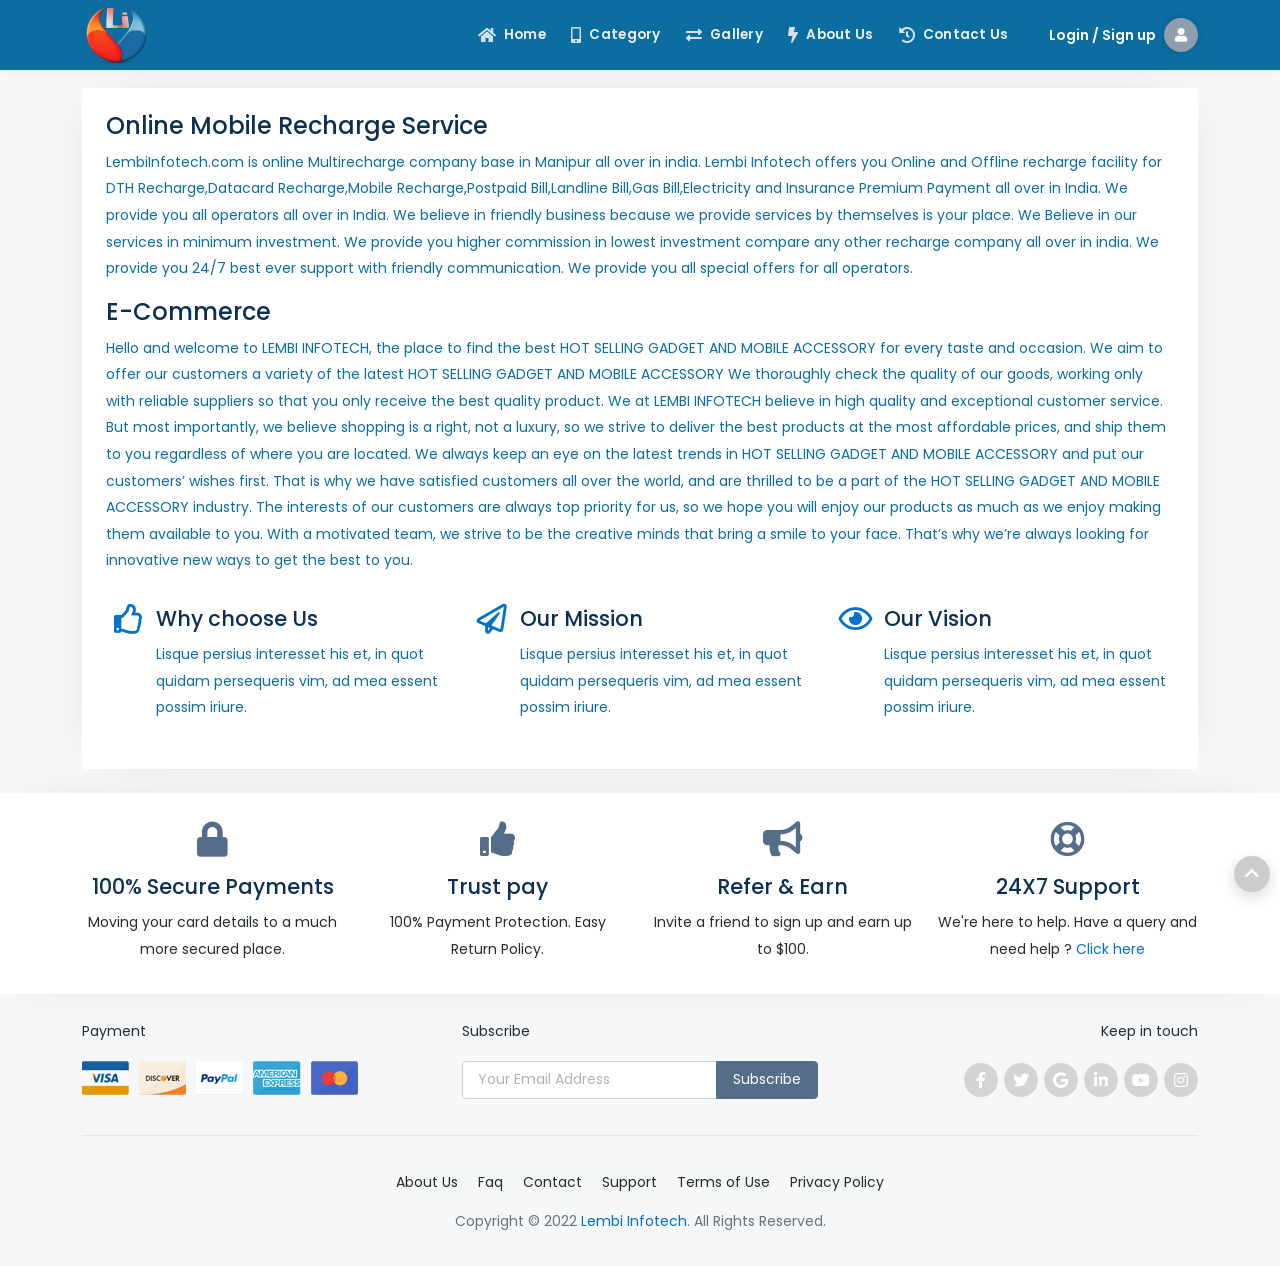
==== commit 31c3b97a: "gallery updates" ====
--- a/about-us.html
+++ b/about-us.html
@@ -68,7 +68,7 @@
                 </li>
                 
                 <li class="dropdown active">
-                  <a class="nav-link-smart" href="#">
+                  <a class="nav-link-smart" href="gallery.html">
                     <i class="fas fa-exchange-alt nav-icon"></i>
                     <span>Gallery</span>
                   </a>
@@ -439,6 +439,22 @@
 </div>
 <!-- OTP Modal End --> 
 
+
+<!-- Script --> 
+<script>
+  // Login redirect
+  document.getElementById('loginForm')?.addEventListener('submit', function (e) {
+    e.preventDefault();
+    window.location.href = 'index-login.html';
+  });
+
+  // Signup redirect
+  document.getElementById('signupForm')?.addEventListener('submit', function (e) {
+    e.preventDefault();
+    window.location.href = 'index-login.html';
+  });
+</script>
+
 <!-- Script --> 
 <script src="vendor/jquery/jquery.min.js"></script> 
 <script src="vendor/bootstrap/js/bootstrap.bundle.min.js"></script> 
--- a/css/stylesheet.css
+++ b/css/stylesheet.css
@@ -5719,7 +5719,7 @@
    Responsive Adjustments
 ========================================= */
 
-@media (max-width: 576px) {
+/* @media (max-width: 576px) {
   .wallet-card-pro {
     flex-direction: column;
     align-items: flex-start;
@@ -5730,7 +5730,53 @@
     width: 100%;
     text-align: left;
   }
-}
+} */
+
+@media (max-width: 576px) {
+  .wallet-card-pro {
+    flex-direction: row;              /* keep single row */
+    align-items: center;
+    gap: 0.75rem;
+    padding: 1rem 1.1rem;             /* reduce card height */
+  }
+
+  .wallet-info {
+    flex: 1;
+    min-width: 0;
+    gap: 0.6rem;
+  }
+
+  .wallet-avatar {
+    width: 38px;
+    height: 38px;
+    font-size: 0.8rem;
+  }
+
+  .wallet-name {
+    font-size: 0.85rem;
+  }
+
+  .wallet-greet,
+  .wallet-id {
+    font-size: 0.65rem;
+  }
+
+  .wallet-balance {
+    text-align: right;
+    flex-shrink: 0;
+  }
+
+  .balance-amount {
+    font-size: 1.05rem;
+    margin-bottom: 0.2rem;
+  }
+
+  .wallet-balance .btn {
+    font-size: 0.65rem;
+    padding: 0.25rem 0.6rem;
+  }
+}
+
 
 
 /* =========================================
@@ -5956,3 +6002,48 @@
     object-fit: cover;
   }
 }
+
+
+/* ================================
+   Gallery Styles
+================================ */
+
+.gallery-item {
+  position: relative;
+  overflow: hidden;
+  border-radius: 14px;
+  box-shadow: 0 8px 24px rgba(0,0,0,0.08);
+  cursor: pointer;
+}
+
+.gallery-item img {
+  width: 100%;
+  height: 100%;
+  object-fit: cover;
+  transition: transform 0.4s ease;
+}
+
+.gallery-item:hover img {
+  transform: scale(1.08);
+}
+
+.gallery-overlay {
+  position: absolute;
+  inset: 0;
+  background: rgba(0,0,0,0.55);
+  display: flex;
+  align-items: center;
+  justify-content: center;
+  opacity: 0;
+  transition: opacity 0.3s ease;
+}
+
+.gallery-overlay span {
+  color: #fff;
+  font-size: 0.9rem;
+  font-weight: 500;
+}
+
+.gallery-item:hover .gallery-overlay {
+  opacity: 1;
+}
